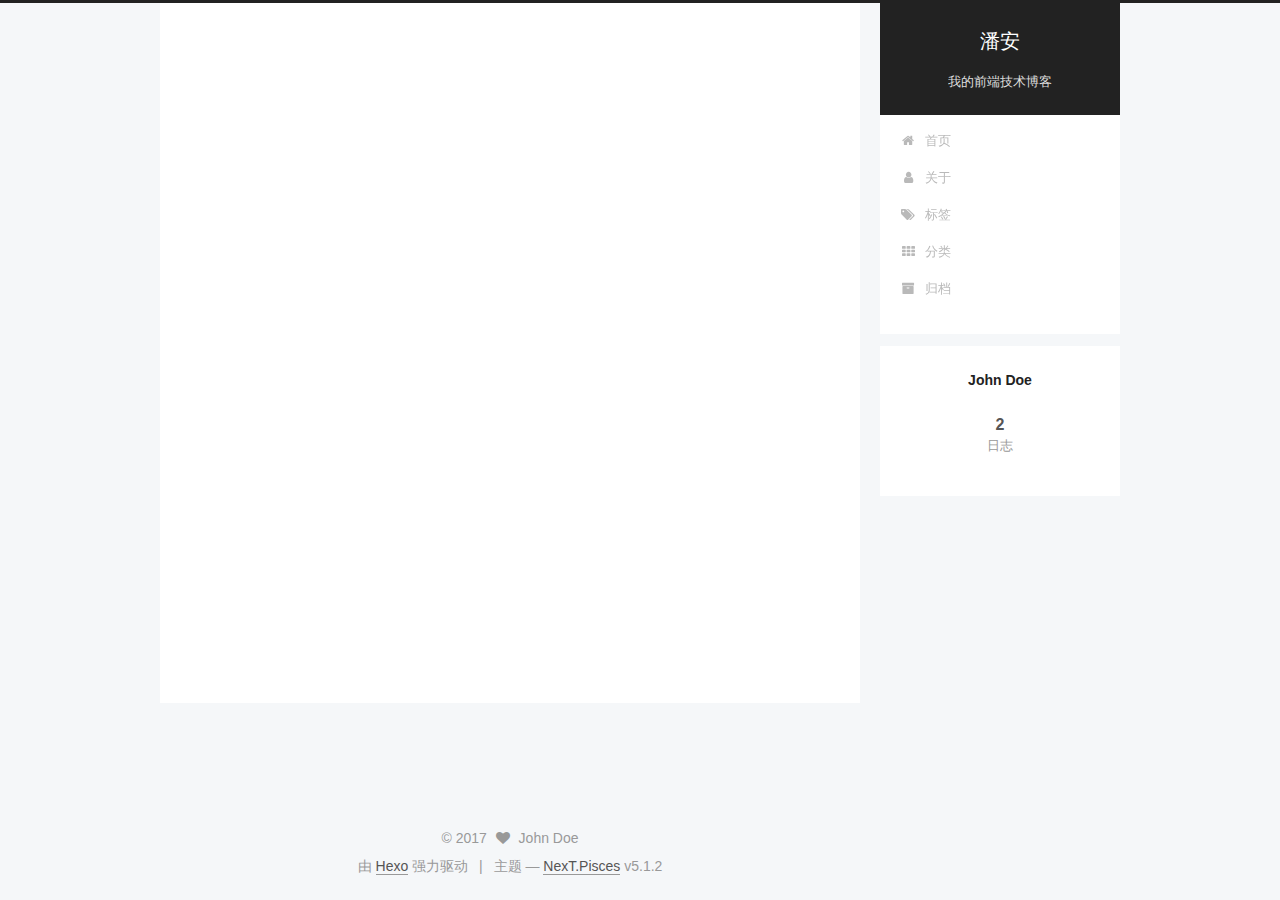
==== about/index.html @ 087cea20 "blog" ====
<!DOCTYPE html>



  


<html class="theme-next pisces use-motion" lang="zh-Hans">
<head>
  <meta charset="UTF-8"/>
<meta http-equiv="X-UA-Compatible" content="IE=edge" />
<meta name="viewport" content="width=device-width, initial-scale=1, maximum-scale=1"/>
<meta name="theme-color" content="#222">









<meta http-equiv="Cache-Control" content="no-transform" />
<meta http-equiv="Cache-Control" content="no-siteapp" />
















  
  
  <link href="/lib/fancybox/source/jquery.fancybox.css?v=2.1.5" rel="stylesheet" type="text/css" />







<link href="/lib/font-awesome/css/font-awesome.min.css?v=4.6.2" rel="stylesheet" type="text/css" />

<link href="/css/main.css?v=5.1.2" rel="stylesheet" type="text/css" />


  <meta name="keywords" content="Hexo, NexT" />








  <link rel="shortcut icon" type="image/x-icon" href="/favicon.ico?v=5.1.2" />






<meta property="og:type" content="website">
<meta property="og:title" content="about">
<meta property="og:url" content="http://yoursite.com/about/index.html">
<meta property="og:site_name" content="潘安">
<meta property="og:locale" content="zh-Hans">
<meta property="og:updated_time" content="2017-09-18T08:29:21.414Z">
<meta name="twitter:card" content="summary">
<meta name="twitter:title" content="about">



<script type="text/javascript" id="hexo.configurations">
  var NexT = window.NexT || {};
  var CONFIG = {
    root: '/',
    scheme: 'Pisces',
    version: '5.1.2',
    sidebar: {"position":"right","display":"post","offset":12,"offset_float":12,"b2t":false,"scrollpercent":false,"onmobile":false},
    fancybox: true,
    tabs: true,
    motion: {"enable":true,"async":false,"transition":{"post_block":"fadeIn","post_header":"slideDownIn","post_body":"slideDownIn","coll_header":"slideLeftIn"}},
    duoshuo: {
      userId: '0',
      author: '博主'
    },
    algolia: {
      applicationID: '',
      apiKey: '',
      indexName: '',
      hits: {"per_page":10},
      labels: {"input_placeholder":"Search for Posts","hits_empty":"We didn't find any results for the search: ${query}","hits_stats":"${hits} results found in ${time} ms"}
    }
  };
</script>



  <link rel="canonical" href="http://yoursite.com/about/"/>





  <title>about | 潘安</title>
  








</head>

<body itemscope itemtype="http://schema.org/WebPage" lang="zh-Hans">

  
  
    
  

  <div class="container sidebar-position-right page-post-detail">
    <div class="headband"></div>

    <header id="header" class="header" itemscope itemtype="http://schema.org/WPHeader">
      <div class="header-inner"><div class="site-brand-wrapper">
  <div class="site-meta ">
    

    <div class="custom-logo-site-title">
      <a href="/"  class="brand" rel="start">
        <span class="logo-line-before"><i></i></span>
        <span class="site-title">潘安</span>
        <span class="logo-line-after"><i></i></span>
      </a>
    </div>
      
        <p class="site-subtitle">我的前端技术博客</p>
      
  </div>

  <div class="site-nav-toggle">
    <button>
      <span class="btn-bar"></span>
      <span class="btn-bar"></span>
      <span class="btn-bar"></span>
    </button>
  </div>
</div>

<nav class="site-nav">
  

  
    <ul id="menu" class="menu">
      
        
        <li class="menu-item menu-item-home">
          <a href="/" rel="section">
            
              <i class="menu-item-icon fa fa-fw fa-home"></i> <br />
            
            首页
          </a>
        </li>
      
        
        <li class="menu-item menu-item-about">
          <a href="/about/" rel="section">
            
              <i class="menu-item-icon fa fa-fw fa-user"></i> <br />
            
            关于
          </a>
        </li>
      
        
        <li class="menu-item menu-item-tags">
          <a href="/tags/" rel="section">
            
              <i class="menu-item-icon fa fa-fw fa-tags"></i> <br />
            
            标签
          </a>
        </li>
      
        
        <li class="menu-item menu-item-categories">
          <a href="/categories/" rel="section">
            
              <i class="menu-item-icon fa fa-fw fa-th"></i> <br />
            
            分类
          </a>
        </li>
      
        
        <li class="menu-item menu-item-archives">
          <a href="/archives/" rel="section">
            
              <i class="menu-item-icon fa fa-fw fa-archive"></i> <br />
            
            归档
          </a>
        </li>
      

      
    </ul>
  

  
</nav>



 </div>
    </header>

    <main id="main" class="main">
      <div class="main-inner">
        <div class="content-wrap">
          <div id="content" class="content">
            

  <div id="posts" class="posts-expand">
    
    
    
    <div class="post-block page">
      <header class="post-header">

	<h1 class="post-title" itemprop="name headline">about</h1>



</header>

      
      
      
      <div class="post-body">
        
        
          
        
      </div>
      
      
      
    </div>
    
    
    
  </div>


          </div>
          


          
  <div class="comments" id="comments">
    
  </div>


        </div>
        
          
  
  <div class="sidebar-toggle">
    <div class="sidebar-toggle-line-wrap">
      <span class="sidebar-toggle-line sidebar-toggle-line-first"></span>
      <span class="sidebar-toggle-line sidebar-toggle-line-middle"></span>
      <span class="sidebar-toggle-line sidebar-toggle-line-last"></span>
    </div>
  </div>

  <aside id="sidebar" class="sidebar">
    
    <div class="sidebar-inner">

      

      

      <section class="site-overview sidebar-panel sidebar-panel-active">
        <div class="site-author motion-element" itemprop="author" itemscope itemtype="http://schema.org/Person">
          
            <p class="site-author-name" itemprop="name">John Doe</p>
            <p class="site-description motion-element" itemprop="description"></p>
        </div>

        <nav class="site-state motion-element">

          
            <div class="site-state-item site-state-posts">
            
              <a href="/archives/">
            
                <span class="site-state-item-count">2</span>
                <span class="site-state-item-name">日志</span>
              </a>
            </div>
          

          

          

        </nav>

        

        <div class="links-of-author motion-element">
          
        </div>

        
        

        
        

        


      </section>

      

      

    </div>
  </aside>


        
      </div>
    </main>

    <footer id="footer" class="footer">
      <div class="footer-inner">
        <div class="copyright" >
  
  &copy; 
  <span itemprop="copyrightYear">2017</span>
  <span class="with-love">
    <i class="fa fa-heart"></i>
  </span>
  <span class="author" itemprop="copyrightHolder">John Doe</span>

  
</div>


  <div class="powered-by">由 <a class="theme-link" href="https://hexo.io">Hexo</a> 强力驱动</div>

  <span class="post-meta-divider">|</span>

  <div class="theme-info">主题 &mdash; <a class="theme-link" href="https://github.com/iissnan/hexo-theme-next">NexT.Pisces</a> v5.1.2</div>


        







        
      </div>
    </footer>

    
      <div class="back-to-top">
        <i class="fa fa-arrow-up"></i>
        
      </div>
    

  </div>

  

<script type="text/javascript">
  if (Object.prototype.toString.call(window.Promise) !== '[object Function]') {
    window.Promise = null;
  }
</script>









  












  
  <script type="text/javascript" src="/lib/jquery/index.js?v=2.1.3"></script>

  
  <script type="text/javascript" src="/lib/fastclick/lib/fastclick.min.js?v=1.0.6"></script>

  
  <script type="text/javascript" src="/lib/jquery_lazyload/jquery.lazyload.js?v=1.9.7"></script>

  
  <script type="text/javascript" src="/lib/velocity/velocity.min.js?v=1.2.1"></script>

  
  <script type="text/javascript" src="/lib/velocity/velocity.ui.min.js?v=1.2.1"></script>

  
  <script type="text/javascript" src="/lib/fancybox/source/jquery.fancybox.pack.js?v=2.1.5"></script>


  


  <script type="text/javascript" src="/js/src/utils.js?v=5.1.2"></script>

  <script type="text/javascript" src="/js/src/motion.js?v=5.1.2"></script>



  
  


  <script type="text/javascript" src="/js/src/affix.js?v=5.1.2"></script>

  <script type="text/javascript" src="/js/src/schemes/pisces.js?v=5.1.2"></script>



  <script type="text/javascript" src="/js/src/scrollspy.js?v=5.1.2"></script>
<script type="text/javascript" src="/js/src/post-details.js?v=5.1.2"></script>


  

  


  <script type="text/javascript" src="/js/src/bootstrap.js?v=5.1.2"></script>



  


  




	





  





  








  





  

  

  

  

  

  

</body>
</html>
---- css/main.css ----
/* normalize.css v3.0.2 | MIT License | git.io/normalize */
html {
  font-family: sans-serif; /* 1 */
  -ms-text-size-adjust: 100%; /* 2 */
  -webkit-text-size-adjust: 100%; /* 2 */
}
body {
  margin: 0;
}
article,
aside,
details,
figcaption,
figure,
footer,
header,
hgroup,
main,
menu,
nav,
section,
summary {
  display: block;
}
audio,
canvas,
progress,
video {
  display: inline-block; /* 1 */
  vertical-align: baseline; /* 2 */
}
audio:not([controls]) {
  display: none;
  height: 0;
}
[hidden],
template {
  display: none;
}
a {
  background-color: transparent;
}
a:active,
a:hover {
  outline: 0;
}
abbr[title] {
  border-bottom: 1px dotted;
}
b,
strong {
  font-weight: bold;
}
dfn {
  font-style: italic;
}
h1 {
  font-size: 2em;
  margin: 0.67em 0;
}
mark {
  background: #ff0;
  color: #000;
}
small {
  font-size: 80%;
}
sub,
sup {
  font-size: 75%;
  line-height: 0;
  position: relative;
  vertical-align: baseline;
}
sup {
  top: -0.5em;
}
sub {
  bottom: -0.25em;
}
img {
  border: 0;
}
svg:not(:root) {
  overflow: hidden;
}
figure {
  margin: 1em 40px;
}
hr {
  -moz-box-sizing: content-box;
  box-sizing: content-box;
  height: 0;
}
pre {
  overflow: auto;
}
code,
kbd,
pre,
samp {
  font-family: monospace, monospace;
  font-size: 1em;
}
button,
input,
optgroup,
select,
textarea {
  color: inherit; /* 1 */
  font: inherit; /* 2 */
  margin: 0; /* 3 */
}
button {
  overflow: visible;
}
button,
select {
  text-transform: none;
}
button,
html input[type="button"],
input[type="reset"],
input[type="submit"] {
  -webkit-appearance: button; /* 2 */
  cursor: pointer; /* 3 */
}
button[disabled],
html input[disabled] {
  cursor: default;
}
button::-moz-focus-inner,
input::-moz-focus-inner {
  border: 0;
  padding: 0;
}
input {
  line-height: normal;
}
input[type="checkbox"],
input[type="radio"] {
  box-sizing: border-box; /* 1 */
  padding: 0; /* 2 */
}
input[type="number"]::-webkit-inner-spin-button,
input[type="number"]::-webkit-outer-spin-button {
  height: auto;
}
input[type="search"] {
  -webkit-appearance: textfield; /* 1 */
  -moz-box-sizing: content-box;
  -webkit-box-sizing: content-box; /* 2 */
  box-sizing: content-box;
}
input[type="search"]::-webkit-search-cancel-button,
input[type="search"]::-webkit-search-decoration {
  -webkit-appearance: none;
}
fieldset {
  border: 1px solid #c0c0c0;
  margin: 0 2px;
  padding: 0.35em 0.625em 0.75em;
}
legend {
  border: 0; /* 1 */
  padding: 0; /* 2 */
}
textarea {
  overflow: auto;
}
optgroup {
  font-weight: bold;
}
table {
  border-collapse: collapse;
  border-spacing: 0;
}
td,
th {
  padding: 0;
}
::selection {
  background: #262a30;
  color: #fff;
}
body {
  position: relative;
  font-family: 'Lato', "PingFang SC", "Microsoft YaHei", sans-serif;
  font-size: 14px;
  line-height: 2;
  color: #555;
  background: #f5f7f9;
}
@media (max-width: 767px) {
  body {
    padding-right: 0 !important;
  }
}
@media (min-width: 768px) and (max-width: 991px) {
  body {
    padding-right: 0 !important;
  }
}
@media (min-width: 1600px) {
  body {
    font-size: 16px;
  }
}
h1,
h2,
h3,
h4,
h5,
h6 {
  margin: 0;
  padding: 0;
  font-weight: bold;
  line-height: 1.5;
  font-family: 'Lato', "PingFang SC", "Microsoft YaHei", sans-serif;
}
h2,
h3,
h4,
h5,
h6 {
  margin: 20px 0 15px;
}
h1 {
  font-size: 22px;
}
@media (max-width: 767px) {
  h1 {
    font-size: 18px;
  }
}
h2 {
  font-size: 20px;
}
@media (max-width: 767px) {
  h2 {
    font-size: 16px;
  }
}
h3 {
  font-size: 18px;
}
@media (max-width: 767px) {
  h3 {
    font-size: 14px;
  }
}
h4 {
  font-size: 16px;
}
@media (max-width: 767px) {
  h4 {
    font-size: 12px;
  }
}
h5 {
  font-size: 14px;
}
@media (max-width: 767px) {
  h5 {
    font-size: 10px;
  }
}
h6 {
  font-size: 12px;
}
@media (max-width: 767px) {
  h6 {
    font-size: 8px;
  }
}
p {
  margin: 0 0 20px 0;
}
a {
  color: #555;
  text-decoration: none;
  outline: none;
  border-bottom: 1px solid #999;
  word-wrap: break-word;
}
a:hover {
  color: #222;
  border-bottom-color: #222;
}
blockquote {
  margin: 0;
  padding: 0;
}
img {
  display: block;
  margin: auto;
  max-width: 100%;
  height: auto;
}
hr {
  margin: 40px 0;
  height: 3px;
  border: none;
  background-color: #ddd;
  background-image: repeating-linear-gradient(-45deg, #fff, #fff 4px, transparent 4px, transparent 8px);
}
blockquote {
  padding: 0 15px;
  color: #666;
  border-left: 4px solid #ddd;
}
blockquote cite::before {
  content: "-";
  padding: 0 5px;
}
dt {
  font-weight: 700;
}
dd {
  margin: 0;
  padding: 0;
}
kbd {
  border: 1px solid #ccc;
  border-radius: 0.2em;
  box-shadow: 0.1em 0.1em 0.2em rgba(0,0,0,0.1);
  background-color: #f9f9f9;
  font-family: inherit;
  background-image: -webkit-linear-gradient(top, #eee, #fff, #eee);
  padding: 0.1em 0.3em;
  white-space: nowrap;
}
.text-left {
  text-align: left;
}
.text-center {
  text-align: center;
}
.text-right {
  text-align: right;
}
.text-justify {
  text-align: justify;
}
.text-nowrap {
  white-space: nowrap;
}
.text-lowercase {
  text-transform: lowercase;
}
.text-uppercase {
  text-transform: uppercase;
}
.text-capitalize {
  text-transform: capitalize;
}
.center-block {
  display: block;
  margin-left: auto;
  margin-right: auto;
}
.clearfix:before,
.clearfix:after {
  content: " ";
  display: table;
}
.clearfix:after {
  clear: both;
}
.pullquote {
  width: 45%;
}
.pullquote.left {
  float: left;
  margin-left: 5px;
  margin-right: 10px;
}
.pullquote.right {
  float: right;
  margin-left: 10px;
  margin-right: 5px;
}
.affix.affix.affix {
  position: fixed;
}
.translation {
  margin-top: -20px;
  font-size: 14px;
  color: #999;
}
.scrollbar-measure {
  width: 100px;
  height: 100px;
  overflow: scroll;
  position: absolute;
  top: -9999px;
}
.use-motion .motion-element {
  opacity: 0;
}
table {
  margin: 20px 0;
  width: 100%;
  border-collapse: collapse;
  border-spacing: 0;
  border: 1px solid #ddd;
  font-size: 14px;
  table-layout: fixed;
  word-wrap: break-all;
}
table>tbody>tr:nth-of-type(odd) {
  background-color: #f9f9f9;
}
table>tbody>tr:hover {
  background-color: #f5f5f5;
}
caption,
th,
td {
  padding: 8px;
  text-align: left;
  vertical-align: middle;
  font-weight: normal;
}
th,
td {
  border-bottom: 3px solid #ddd;
  border-right: 1px solid #eee;
}
th {
  padding-bottom: 10px;
  font-weight: 700;
}
td {
  border-bottom-width: 1px;
}
html,
body {
  height: 100%;
}
.container {
  position: relative;
  min-height: 100%;
}
.header-inner {
  margin: 0 auto;
  padding: 100px 0 70px;
  width: 700px;
}
@media (min-width: 1600px) {
  .container .header-inner {
    width: 900px;
  }
}
.main {
  padding-bottom: 150px;
}
.main-inner {
  margin: 0 auto;
  width: 700px;
}
@media (min-width: 1600px) {
  .container .main-inner {
    width: 900px;
  }
}
.footer {
  position: absolute;
  left: 0;
  bottom: 0;
  width: 100%;
  min-height: 50px;
}
.footer-inner {
  box-sizing: border-box;
  margin: 20px auto;
  width: 700px;
}
@media (min-width: 1600px) {
  .container .footer-inner {
    width: 900px;
  }
}
pre,
.highlight {
  overflow: auto;
  margin: 20px 0;
  padding: 0;
  font-size: 13px;
  color: #4d4d4c;
  background: #f7f7f7;
  line-height: 1.6;
}
pre,
code {
  font-family: consolas, Menlo, "PingFang SC", "Microsoft YaHei", monospace;
}
code {
  padding: 2px 4px;
  word-wrap: break-word;
  color: #555;
  background: #eee;
  border-radius: 3px;
  font-size: 13px;
}
pre code {
  padding: 0;
  color: #4d4d4c;
  background: none;
  text-shadow: none;
}
.highlight {
  border-radius: 1px;
}
.highlight pre {
  border: none;
  margin: 0;
  padding: 10px 0;
}
.highlight table {
  margin: 0;
  width: auto;
  border: none;
}
.highlight td {
  border: none;
  padding: 0;
}
.highlight figcaption {
  font-size: 1em;
  color: #4d4d4c;
  line-height: 1em;
  margin-bottom: 1em;
}
.highlight figcaption:before,
.highlight figcaption:after {
  content: " ";
  display: table;
}
.highlight figcaption:after {
  clear: both;
}
.highlight figcaption a {
  float: right;
  color: #4d4d4c;
}
.highlight figcaption a:hover {
  border-bottom-color: #4d4d4c;
}
.highlight .gutter pre {
  padding-left: 10px;
  padding-right: 10px;
  color: #869194;
  text-align: right;
  background-color: #eff2f3;
}
.highlight .code pre {
  width: 100%;
  padding-left: 10px;
  padding-right: 10px;
  background-color: #f7f7f7;
}
.highlight .line {
  height: 20px;
}
.gutter {
  -webkit-user-select: none;
  -moz-user-select: none;
  -ms-user-select: none;
  user-select: none;
}
.gist table {
  width: auto;
}
.gist table td {
  border: none;
}
pre .deletion {
  background: #fdd;
}
pre .addition {
  background: #dfd;
}
pre .meta {
  color: #8959a8;
}
pre .comment {
  color: #8e908c;
}
pre .variable,
pre .attribute,
pre .tag,
pre .regexp,
pre .ruby .constant,
pre .xml .tag .title,
pre .xml .pi,
pre .xml .doctype,
pre .html .doctype,
pre .css .id,
pre .css .class,
pre .css .pseudo {
  color: #c82829;
}
pre .number,
pre .preprocessor,
pre .built_in,
pre .literal,
pre .params,
pre .constant,
pre .command {
  color: #f5871f;
}
pre .ruby .class .title,
pre .css .rules .attribute,
pre .string,
pre .value,
pre .inheritance,
pre .header,
pre .ruby .symbol,
pre .xml .cdata,
pre .special,
pre .number,
pre .formula {
  color: #718c00;
}
pre .title,
pre .css .hexcolor {
  color: #3e999f;
}
pre .function,
pre .python .decorator,
pre .python .title,
pre .ruby .function .title,
pre .ruby .title .keyword,
pre .perl .sub,
pre .javascript .title,
pre .coffeescript .title {
  color: #4271ae;
}
pre .keyword,
pre .javascript .function {
  color: #8959a8;
}
.full-image.full-image.full-image {
  border: none;
  max-width: 100%;
  width: auto;
  margin: 20px auto;
}
@media (min-width: 992px) {
  .full-image.full-image.full-image {
    max-width: none;
    width: 118%;
    margin: 0 -9%;
  }
}
.blockquote-center,
.page-home .post-type-quote blockquote,
.page-post-detail .post-type-quote blockquote {
  position: relative;
  margin: 40px 0;
  padding: 0;
  border-left: none;
  text-align: center;
}
.blockquote-center::before,
.page-home .post-type-quote blockquote::before,
.page-post-detail .post-type-quote blockquote::before,
.blockquote-center::after,
.page-home .post-type-quote blockquote::after,
.page-post-detail .post-type-quote blockquote::after {
  position: absolute;
  content: ' ';
  display: block;
  width: 100%;
  height: 24px;
  opacity: 0.2;
  background-repeat: no-repeat;
  background-position: 0 -6px;
  background-size: 22px 22px;
}
.blockquote-center::before,
.page-home .post-type-quote blockquote::before,
.page-post-detail .post-type-quote blockquote::before {
  top: -20px;
  background-image: url("../images/quote-l.svg");
  border-top: 1px solid #ccc;
}
.blockquote-center::after,
.page-home .post-type-quote blockquote::after,
.page-post-detail .post-type-quote blockquote::after {
  bottom: -20px;
  background-image: url("../images/quote-r.svg");
  border-bottom: 1px solid #ccc;
  background-position: 100% 8px;
}
.blockquote-center p,
.page-home .post-type-quote blockquote p,
.page-post-detail .post-type-quote blockquote p,
.blockquote-center div,
.page-home .post-type-quote blockquote div,
.page-post-detail .post-type-quote blockquote div {
  text-align: center;
}
.post .post-body .group-picture img {
  box-sizing: border-box;
  padding: 0 3px;
  border: none;
}
.post .group-picture-row {
  overflow: hidden;
  margin-top: 6px;
}
.post .group-picture-row:first-child {
  margin-top: 0;
}
.post .group-picture-column {
  float: left;
}
.page-post-detail .post-body .group-picture-column {
  float: none;
  margin-top: 10px;
  width: auto !important;
}
.page-post-detail .post-body .group-picture-column img {
  margin: 0 auto;
}
.page-archive .group-picture-container {
  overflow: hidden;
}
.page-archive .group-picture-row {
  float: left;
}
.page-archive .group-picture-row:first-child {
  margin-top: 6px;
}
.page-archive .group-picture-column {
  max-width: 150px;
  max-height: 150px;
}
.post-body .note {
  position: relative;
  padding: 15px;
  margin-bottom: 20px;
  border: 1px solid #eee;
  border-left-width: 5px;
  border-radius: 3px;
}
.post-body .note h2,
.post-body .note h3,
.post-body .note h4,
.post-body .note h5,
.post-body .note h6 {
  margin-top: 0;
  margin-bottom: 0;
  border-bottom: initial;
  padding-top: 0 !important;
}
.post-body .note p:first-child,
.post-body .note ul:first-child,
.post-body .note ol:first-child,
.post-body .note table:first-child,
.post-body .note pre:first-child,
.post-body .note blockquote:first-child {
  margin-top: 0;
}
.post-body .note p:last-child,
.post-body .note ul:last-child,
.post-body .note ol:last-child,
.post-body .note table:last-child,
.post-body .note pre:last-child,
.post-body .note blockquote:last-child {
  margin-bottom: 0;
}
.post-body .note.default {
  border-left-color: #777;
}
.post-body .note.default h2,
.post-body .note.default h3,
.post-body .note.default h4,
.post-body .note.default h5,
.post-body .note.default h6 {
  color: #777;
}
.post-body .note.primary {
  border-left-color: #6f42c1;
}
.post-body .note.primary h2,
.post-body .note.primary h3,
.post-body .note.primary h4,
.post-body .note.primary h5,
.post-body .note.primary h6 {
  color: #6f42c1;
}
.post-body .note.info {
  border-left-color: #428bca;
}
.post-body .note.info h2,
.post-body .note.info h3,
.post-body .note.info h4,
.post-body .note.info h5,
.post-body .note.info h6 {
  color: #428bca;
}
.post-body .note.success {
  border-left-color: #5cb85c;
}
.post-body .note.success h2,
.post-body .note.success h3,
.post-body .note.success h4,
.post-body .note.success h5,
.post-body .note.success h6 {
  color: #5cb85c;
}
.post-body .note.warning {
  border-left-color: #f0ad4e;
}
.post-body .note.warning h2,
.post-body .note.warning h3,
.post-body .note.warning h4,
.post-body .note.warning h5,
.post-body .note.warning h6 {
  color: #f0ad4e;
}
.post-body .note.danger {
  border-left-color: #d9534f;
}
.post-body .note.danger h2,
.post-body .note.danger h3,
.post-body .note.danger h4,
.post-body .note.danger h5,
.post-body .note.danger h6 {
  color: #d9534f;
}
.post-body .label {
  display: inline;
  padding: 0 2px;
  white-space: nowrap;
}
.post-body .label.default {
  background-color: #f0f0f0;
}
.post-body .label.primary {
  background-color: #efe6f7;
}
.post-body .label.info {
  background-color: #e5f2f8;
}
.post-body .label.success {
  background-color: #e7f4e9;
}
.post-body .label.warning {
  background-color: #fcf6e1;
}
.post-body .label.danger {
  background-color: #fae8eb;
}
.post-body .tabs {
  position: relative;
  display: block;
  margin-bottom: 20px;
  padding-top: 10px;
}
.post-body .tabs ul.nav-tabs {
  margin: 0;
  padding: 0;
  display: flex;
  margin-bottom: -1px;
}
@media (max-width: 413px) {
  .post-body .tabs ul.nav-tabs {
    display: block;
    margin-bottom: 5px;
  }
}
.post-body .tabs ul.nav-tabs li.tab {
  list-style-type: none !important;
  margin: 0 0.25em 0 0;
  border-top: 3px solid transparent;
  border-left: 1px solid transparent;
  border-right: 1px solid transparent;
}
@media (max-width: 413px) {
  .post-body .tabs ul.nav-tabs li.tab {
    margin: initial;
    border-top: 1px solid transparent;
    border-left: 3px solid transparent;
    border-right: 1px solid transparent;
    border-bottom: 1px solid transparent;
  }
}
.post-body .tabs ul.nav-tabs li.tab a {
  outline: 0;
  border-bottom: initial;
  display: block;
  line-height: 1.8em;
  padding: 0.25em 0.75em;
  transition-duration: 0.2s;
  transition-timing-function: ease-out;
  transition-delay: 0s;
}
.post-body .tabs ul.nav-tabs li.tab a i {
  width: 1.285714285714286em;
}
.post-body .tabs ul.nav-tabs li.tab.active {
  border-top: 3px solid #fc6423;
  border-left: 1px solid #ddd;
  border-right: 1px solid #ddd;
  background-color: #fff;
}
@media (max-width: 413px) {
  .post-body .tabs ul.nav-tabs li.tab.active {
    border-top: 1px solid #ddd;
    border-left: 3px solid #fc6423;
    border-right: 1px solid #ddd;
    border-bottom: 1px solid #ddd;
  }
}
.post-body .tabs ul.nav-tabs li.tab.active a {
  cursor: default;
  color: #555;
}
.post-body .tabs .tab-content {
  background-color: #fff;
}
.post-body .tabs .tab-content .tab-pane {
  border: 1px solid #ddd;
  padding: 20px 20px 0 20px;
}
.post-body .tabs .tab-content .tab-pane:not(.active) {
  display: none !important;
}
.post-body .tabs .tab-content .tab-pane.active {
  display: block !important;
}
.btn {
  display: inline-block;
  padding: 0 20px;
  font-size: 14px;
  color: #fff;
  background: #222;
  border: 2px solid #555;
  text-decoration: none;
  border-radius: 0;
  transition-property: background-color;
  transition-duration: 0.2s;
  transition-timing-function: ease-in-out;
  transition-delay: 0s;
}
.btn:hover,
.post-button .btn:hover {
  border-color: #222;
  color: #fff;
  background: #222;
}
.btn-bar {
  display: block;
  width: 22px;
  height: 2px;
  background: #555;
  border-radius: 1px;
}
.btn-bar+.btn-bar {
  margin-top: 4px;
}
.pagination {
  margin: 120px 0 40px;
  text-align: center;
  border-top: 1px solid #eee;
}
.page-number-basic,
.pagination .prev,
.pagination .next,
.pagination .page-number,
.pagination .space {
  display: inline-block;
  position: relative;
  top: -1px;
  margin: 0 10px;
  padding: 0 11px;
}
@media (max-width: 767px) {
  .page-number-basic,
  .pagination .prev,
  .pagination .next,
  .pagination .page-number,
  .pagination .space {
    margin: 0 5px;
  }
}
.pagination .prev,
.pagination .next,
.pagination .page-number {
  border-bottom: 0;
  border-top: 1px solid #eee;
  transition-property: border-color;
  transition-duration: 0.2s;
  transition-timing-function: ease-in-out;
  transition-delay: 0s;
}
.pagination .prev:hover,
.pagination .next:hover,
.pagination .page-number:hover {
  border-top-color: #222;
}
.pagination .space {
  padding: 0;
  margin: 0;
}
.pagination .prev {
  margin-left: 0;
}
.pagination .next {
  margin-right: 0;
}
.pagination .page-number.current {
  color: #fff;
  background: #ccc;
  border-top-color: #ccc;
}
@media (max-width: 767px) {
  .pagination {
    border-top: none;
  }
  .pagination .prev,
  .pagination .next,
  .pagination .page-number {
    margin-bottom: 10px;
    border-top: 0;
    border-bottom: 1px solid #eee;
    padding: 0 10px;
  }
  .pagination .prev:hover,
  .pagination .next:hover,
  .pagination .page-number:hover {
    border-bottom-color: #222;
  }
}
.comments {
  margin: 60px 20px 0;
}
.tag-cloud {
  text-align: center;
}
.tag-cloud a {
  display: inline-block;
  margin: 10px;
}
.back-to-top {
  box-sizing: border-box;
  position: fixed;
  bottom: -100px;
  right: 30px;
  z-index: 1050;
  padding: 0 6px;
  width: 24px;
  background: #222;
  font-size: 12px;
  opacity: 0.6;
  color: #fff;
  cursor: pointer;
  text-align: center;
  -webkit-transform: translateZ(0);
  transition-property: bottom;
  transition-duration: 0.2s;
  transition-timing-function: ease-in-out;
  transition-delay: 0s;
}
@media (min-width: 768px) and (max-width: 991px) {
  .back-to-top {
    display: none !important;
  }
}
@media (max-width: 767px) {
  .back-to-top {
    display: none !important;
  }
}
.back-to-top.back-to-top-on {
  bottom: 30px;
}
.header {
  background: transparent;
}
.header-inner {
  position: relative;
}
.headband {
  height: 3px;
  background: #222;
}
.site-meta {
  margin: 0;
  text-align: center;
}
@media (max-width: 767px) {
  .site-meta {
    text-align: center;
  }
}
.brand {
  position: relative;
  display: inline-block;
  padding: 0 40px;
  color: #fff;
  background: #222;
  border-bottom: none;
}
.brand:hover {
  color: #fff;
}
.logo {
  display: inline-block;
  margin-right: 5px;
  line-height: 36px;
  vertical-align: top;
}
.site-title {
  display: inline-block;
  vertical-align: top;
  line-height: 36px;
  font-size: 20px;
  font-weight: normal;
  font-family: 'Lato', "PingFang SC", "Microsoft YaHei", sans-serif;
}
.site-subtitle {
  margin-top: 10px;
  font-size: 13px;
  color: #ddd;
}
.use-motion .brand {
  opacity: 0;
}
.use-motion .logo,
.use-motion .site-title,
.use-motion .site-subtitle {
  opacity: 0;
  position: relative;
  top: -10px;
}
.site-nav-toggle {
  display: none;
  position: absolute;
  top: 10px;
  left: 10px;
}
@media (max-width: 767px) {
  .site-nav-toggle {
    display: block;
  }
}
.site-nav-toggle button {
  margin-top: 2px;
  padding: 9px 10px;
  background: transparent;
  border: none;
}
@media (max-width: 767px) {
  .site-nav {
    display: none;
    margin: 0 -10px;
    padding: 0 10px;
    clear: both;
    border-top: 1px solid #ddd;
  }
}
@media (min-width: 768px) and (max-width: 991px) {
  .site-nav {
    display: block !important;
  }
}
@media (min-width: 992px) {
  .site-nav {
    display: block !important;
  }
}
.menu {
  margin-top: 20px;
  padding-left: 0;
  text-align: center;
}
.menu .menu-item {
  display: inline-block;
  margin: 0 10px;
  list-style: none;
}
@media screen and (max-width: 767px) {
  .menu .menu-item {
    margin-top: 10px;
  }
}
.menu .menu-item a {
  display: block;
  font-size: 13px;
  line-height: inherit;
  border-bottom: 1px solid transparent;
  transition-property: border-color;
  transition-duration: 0.2s;
  transition-timing-function: ease-in-out;
  transition-delay: 0s;
}
.menu .menu-item a:hover,
.menu-item-active a {
  border-bottom-color: #222;
}
.menu .menu-item .fa {
  margin-right: 5px;
}
.use-motion .menu-item {
  opacity: 0;
}
.post-body {
  font-family: 'Lato', "PingFang SC", "Microsoft YaHei", sans-serif;
}
@media (max-width: 767px) {
  .post-body {
    word-break: break-word;
  }
}
.post-body .fancybox img {
  display: block !important;
  margin: 0 auto;
  cursor: pointer;
  cursor: zoom-in;
  cursor: -webkit-zoom-in;
}
.post-body .image-caption,
.post-body .figure .caption {
  margin: -20px auto 15px;
  text-align: center;
  font-size: 14px;
  color: #999;
  font-weight: bold;
  line-height: 1;
}
.post-sticky-flag {
  display: inline-block;
  font-size: 16px;
  -ms-transform: rotate(30deg);
  -webkit-transform: rotate(30deg);
  -moz-transform: rotate(30deg);
  -ms-transform: rotate(30deg);
  -o-transform: rotate(30deg);
  transform: rotate(30deg);
}
.use-motion .post-block {
  opacity: 0;
}
.use-motion .post-header {
  opacity: 0;
}
.use-motion .post-body {
  opacity: 0;
}
.use-motion .collection-title {
  opacity: 0;
}
.posts-expand {
  padding-top: 40px;
}
@media (max-width: 767px) {
  .posts-expand {
    margin: 0 20px;
  }
  .post-body pre {
    padding: 10px;
  }
  .post-body pre .gutter pre {
    padding-right: 10px;
  }
  .post-body .highlight {
    margin-left: 0px;
    margin-right: 0px;
    padding: 0;
  }
  .post-body .highlight .gutter pre {
    padding-right: 10px;
  }
}
@media (min-width: 992px) {
  .posts-expand .post-body {
    text-align: justify;
  }
}
.posts-expand .post-body h2,
.posts-expand .post-body h3,
.posts-expand .post-body h4,
.posts-expand .post-body h5,
.posts-expand .post-body h6 {
  padding-top: 10px;
}
.posts-expand .post-body h2 .header-anchor,
.posts-expand .post-body h3 .header-anchor,
.posts-expand .post-body h4 .header-anchor,
.posts-expand .post-body h5 .header-anchor,
.posts-expand .post-body h6 .header-anchor {
  float: right;
  margin-left: 10px;
  color: #ccc;
  border-bottom-style: none;
  visibility: hidden;
}
.posts-expand .post-body h2 .header-anchor:hover,
.posts-expand .post-body h3 .header-anchor:hover,
.posts-expand .post-body h4 .header-anchor:hover,
.posts-expand .post-body h5 .header-anchor:hover,
.posts-expand .post-body h6 .header-anchor:hover {
  color: inherit;
}
.posts-expand .post-body h2:hover .header-anchor,
.posts-expand .post-body h3:hover .header-anchor,
.posts-expand .post-body h4:hover .header-anchor,
.posts-expand .post-body h5:hover .header-anchor,
.posts-expand .post-body h6:hover .header-anchor {
  visibility: visible;
}
.posts-expand .post-body ul li {
  list-style: circle;
}
.posts-expand .post-body img {
  box-sizing: border-box;
  margin: auto;
  padding: 3px;
  border: 1px solid #ddd;
}
.posts-expand .post-body .fancybox img {
  margin: 0 auto 25px;
}
@media (max-width: 767px) {
  .posts-collapse {
    margin: 0 20px;
  }
  .posts-collapse .post-title,
  .posts-collapse .post-meta {
    display: block;
    width: auto;
    text-align: left;
  }
}
.posts-collapse {
  position: relative;
  z-index: 1010;
  margin-left: 55px;
}
.posts-collapse::after {
  content: " ";
  position: absolute;
  top: 20px;
  left: 0;
  margin-left: -2px;
  width: 4px;
  height: 100%;
  background: #f5f5f5;
  z-index: -1;
}
@media (max-width: 767px) {
  .posts-collapse {
    margin: 0 20px;
  }
}
.posts-collapse .collection-title {
  position: relative;
  margin: 60px 0;
}
.posts-collapse .collection-title h1,
.posts-collapse .collection-title h2 {
  margin-left: 20px;
}
.posts-collapse .collection-title small {
  color: #bbb;
  margin-left: 5px;
}
.posts-collapse .collection-title::before {
  content: " ";
  position: absolute;
  left: 0;
  top: 50%;
  margin-left: -4px;
  margin-top: -4px;
  width: 8px;
  height: 8px;
  background: #bbb;
  border-radius: 50%;
}
.posts-collapse .post {
  margin: 30px 0;
}
.posts-collapse .post-header {
  position: relative;
  transition-duration: 0.2s;
  transition-timing-function: ease-in-out;
  transition-delay: 0s;
  transition-property: border;
  border-bottom: 1px dashed #ccc;
}
.posts-collapse .post-header::before {
  content: " ";
  position: absolute;
  left: 0;
  top: 12px;
  width: 6px;
  height: 6px;
  margin-left: -4px;
  background: #bbb;
  border-radius: 50%;
  border: 1px solid #fff;
  transition-duration: 0.2s;
  transition-timing-function: ease-in-out;
  transition-delay: 0s;
  transition-property: background;
}
.posts-collapse .post-header:hover {
  border-bottom-color: #666;
}
.posts-collapse .post-header:hover::before {
  background: #222;
}
.posts-collapse .post-meta {
  position: absolute;
  font-size: 12px;
  left: 20px;
  top: 5px;
}
.posts-collapse .post-comments-count {
  display: none;
}
.posts-collapse .post-title {
  margin-left: 60px;
  font-size: 16px;
  font-weight: normal;
  line-height: inherit;
}
.posts-collapse .post-title::after {
  margin-left: 3px;
  opacity: 0.6;
}
.posts-collapse .post-title a {
  color: #666;
  border-bottom: none;
}
.page-home .post-type-quote .post-header,
.page-post-detail .post-type-quote .post-header,
.page-home .post-type-quote .post-tags,
.page-post-detail .post-type-quote .post-tags {
  display: none;
}
.posts-expand .post-title {
  text-align: center;
  word-break: break-word;
  font-weight: 400;
}
.posts-expand .post-title-link {
  display: inline-block;
  position: relative;
  color: #555;
  border-bottom: none;
  line-height: 1.2;
  vertical-align: top;
}
.posts-expand .post-title-link::before {
  content: "";
  position: absolute;
  width: 100%;
  height: 2px;
  bottom: 0;
  left: 0;
  background-color: #000;
  visibility: hidden;
  -webkit-transform: scaleX(0);
  -moz-transform: scaleX(0);
  -ms-transform: scaleX(0);
  -o-transform: scaleX(0);
  transform: scaleX(0);
  transition-duration: 0.2s;
  transition-timing-function: ease-in-out;
  transition-delay: 0s;
}
.posts-expand .post-title-link:hover::before {
  visibility: visible;
  -webkit-transform: scaleX(1);
  -moz-transform: scaleX(1);
  -ms-transform: scaleX(1);
  -o-transform: scaleX(1);
  transform: scaleX(1);
}
.posts-expand .post-title-link .fa {
  font-size: 16px;
}
.posts-expand .post-meta {
  margin: 3px 0 60px 0;
  color: #999;
  font-family: 'Lato', "PingFang SC", "Microsoft YaHei", sans-serif;
  font-size: 12px;
  text-align: center;
}
.posts-expand .post-meta .post-category-list {
  display: inline-block;
  margin: 0;
  padding: 3px;
}
.posts-expand .post-meta .post-category-list-link {
  color: #999;
}
.posts-expand .post-meta .post-description {
  font-size: 14px;
  margin-top: 2px;
}
.post-meta-divider {
  margin: 0 0.5em;
}
.post-meta-item-icon {
  margin-right: 3px;
}
@media (min-width: 768px) and (max-width: 991px) {
  .post-meta-item-icon {
    display: inline-block;
  }
}
@media (max-width: 767px) {
  .post-meta-item-icon {
    display: inline-block;
  }
}
@media (min-width: 768px) and (max-width: 991px) {
  .post-meta-item-text {
    display: none;
  }
}
@media (max-width: 767px) {
  .post-meta-item-text {
    display: none;
  }
}
@media (max-width: 767px) {
  .posts-expand .post-comments-count {
    display: none;
  }
}
.post-button {
  margin-top: 50px;
}
.post-button .btn {
  color: #555;
  font-size: 14px;
  background: #fff;
  border-radius: 2px;
  line-height: 2;
  margin: 0 4px 8px 4px;
}
.post-button .fa-fw {
  width: 1.285714285714286em;
  text-align: left;
}
.posts-expand .post-tags {
  margin-top: 40px;
  text-align: center;
}
.posts-expand .post-tags a {
  display: inline-block;
  margin-right: 10px;
  font-size: 13px;
}
.post-nav {
  display: table;
  margin-top: 15px;
  width: 100%;
  border-top: 1px solid #eee;
}
.post-nav-divider {
  display: table-cell;
  width: 10%;
}
.post-nav-item {
  display: table-cell;
  padding: 10px 0 0 0;
  width: 45%;
  vertical-align: top;
}
.post-nav-item a {
  position: relative;
  display: block;
  line-height: 25px;
  font-size: 14px;
  color: #555;
  border-bottom: none;
}
.post-nav-item a:hover {
  color: #222;
  border-bottom: none;
}
.post-nav-item a:active {
  top: 2px;
}
.post-nav-item .fa {
  position: absolute;
  top: 8px;
  left: 0;
  font-size: 12px;
}
.post-nav-next a {
  padding-left: 15px;
}
.post-nav-prev {
  text-align: right;
}
.post-nav-prev a {
  padding-right: 15px;
}
.post-nav-prev .fa {
  right: 0;
  left: auto;
}
.posts-expand .post-eof {
  display: block;
  margin: 80px auto 60px;
  width: 8%;
  height: 1px;
  background: #ccc;
  text-align: center;
}
.post:last-child .post-eof.post-eof.post-eof {
  display: none;
}
.post-gallery {
  display: table;
  table-layout: fixed;
  width: 100%;
  border-collapse: separate;
}
.post-gallery-row {
  display: table-row;
}
.post-gallery .post-gallery-img {
  display: table-cell;
  text-align: center;
  vertical-align: middle;
  border: none;
}
.post-gallery .post-gallery-img img {
  max-width: 100%;
  max-height: 100%;
  border: none;
}
.fancybox-close,
.fancybox-close:hover {
  border: none;
}
.rtl.post-body p,
.rtl.post-body a,
.rtl.post-body h1,
.rtl.post-body h2,
.rtl.post-body h3,
.rtl.post-body h4,
.rtl.post-body h5,
.rtl.post-body h6,
.rtl.post-body li,
.rtl.post-body ul,
.rtl.post-body ol {
  direction: rtl;
  font-family: UKIJ Ekran;
}
.rtl.post-title {
  font-family: UKIJ Ekran;
}
.sidebar {
  position: fixed;
  right: 0;
  top: 0;
  bottom: 0;
  width: 0;
  z-index: 1040;
  box-shadow: inset 0 2px 6px #000;
  background: #222;
  -webkit-transform: translateZ(0);
}
.sidebar a {
  color: #999;
  border-bottom-color: #555;
}
.sidebar a:hover {
  color: #eee;
}
@media (min-width: 768px) and (max-width: 991px) {
  .sidebar {
    display: none !important;
  }
}
@media (max-width: 767px) {
  .sidebar {
    display: none !important;
  }
}
.sidebar-inner {
  position: relative;
  padding: 20px 10px;
  color: #999;
  text-align: center;
}
.sidebar-toggle {
  position: fixed;
  right: 30px;
  bottom: 45px;
  width: 14px;
  height: 14px;
  padding: 5px;
  background: #222;
  line-height: 0;
  z-index: 1050;
  cursor: pointer;
  -webkit-transform: translateZ(0);
}
@media (min-width: 768px) and (max-width: 991px) {
  .sidebar-toggle {
    display: none !important;
  }
}
@media (max-width: 767px) {
  .sidebar-toggle {
    display: none !important;
  }
}
.sidebar-toggle-line {
  position: relative;
  display: inline-block;
  vertical-align: top;
  height: 2px;
  width: 100%;
  background: #fff;
  margin-top: 3px;
}
.sidebar-toggle-line:first-child {
  margin-top: 0;
}
.site-author-image {
  display: block;
  margin: 0 auto;
  padding: 2px;
  max-width: 120px;
  height: auto;
  border: 1px solid #eee;
}
.site-author-name {
  margin: 0;
  text-align: center;
  color: #222;
  font-weight: 600;
}
.site-description {
  margin-top: 0;
  text-align: center;
  font-size: 13px;
  color: #999;
}
.site-state {
  overflow: hidden;
  line-height: 1.4;
  white-space: nowrap;
  text-align: center;
}
.site-state-item {
  display: inline-block;
  padding: 0 15px;
  border-left: 1px solid #eee;
}
.site-state-item:first-child {
  border-left: none;
}
.site-state-item a {
  border-bottom: none;
}
.site-state-item-count {
  display: block;
  text-align: center;
  color: inherit;
  font-weight: 600;
  font-size: 16px;
}
.site-state-item-name {
  font-size: 13px;
  color: #999;
}
.feed-link {
  margin-top: 20px;
}
.feed-link a {
  display: inline-block;
  padding: 0 15px;
  color: #fc6423;
  border: 1px solid #fc6423;
  border-radius: 4px;
}
.feed-link a i {
  color: #fc6423;
  font-size: 14px;
}
.feed-link a:hover {
  color: #fff;
  background: #fc6423;
}
.feed-link a:hover i {
  color: #fff;
}
.links-of-author {
  margin-top: 20px;
}
.links-of-author a {
  display: inline-block;
  vertical-align: middle;
  margin-right: 10px;
  margin-bottom: 10px;
  border-bottom-color: #555;
  font-size: 13px;
}
.links-of-author a:before {
  display: inline-block;
  vertical-align: middle;
  margin-right: 3px;
  content: " ";
  width: 4px;
  height: 4px;
  border-radius: 50%;
  background: #ffff85;
}
.links-of-blogroll {
  font-size: 13px;
}
.links-of-blogroll-title {
  margin-top: 20px;
  font-size: 14px;
  font-weight: 600;
}
.links-of-blogroll-list {
  margin: 0;
  padding: 0;
  list-style: none;
}
.links-of-blogroll-item {
  padding: 2px 10px;
}
.links-of-blogroll-item a {
  max-width: 280px;
  box-sizing: border-box;
  display: inline-block;
  overflow: hidden;
  white-space: nowrap;
  text-overflow: ellipsis;
}
.sidebar-nav {
  margin: 0 0 20px;
  padding-left: 0;
}
.sidebar-nav li {
  display: inline-block;
  cursor: pointer;
  border-bottom: 1px solid transparent;
  font-size: 14px;
  color: #555;
}
.sidebar-nav li:hover {
  color: #fc6423;
}
.page-post-detail .sidebar-nav-toc {
  padding: 0 5px;
}
.page-post-detail .sidebar-nav-overview {
  margin-left: 10px;
}
.sidebar-nav .sidebar-nav-active {
  color: #fc6423;
  border-bottom-color: #fc6423;
}
.sidebar-nav .sidebar-nav-active:hover {
  color: #fc6423;
}
.sidebar-panel {
  display: none;
}
.sidebar-panel-active {
  display: block;
}
.post-toc-empty {
  font-size: 14px;
  color: #666;
}
.post-toc-wrap {
  overflow: hidden;
}
.post-toc {
  overflow: auto;
}
.post-toc ol {
  margin: 0;
  padding: 0 2px 5px 10px;
  text-align: left;
  list-style: none;
  font-size: 14px;
}
.post-toc ol > ol {
  padding-left: 0;
}
.post-toc ol a {
  transition-duration: 0.2s;
  transition-timing-function: ease-in-out;
  transition-delay: 0s;
  transition-property: all;
  color: #666;
  border-bottom-color: #ccc;
}
.post-toc ol a:hover {
  color: #000;
  border-bottom-color: #000;
}
.post-toc .nav-item {
  overflow: hidden;
  text-overflow: ellipsis;
  white-space: nowrap;
  line-height: 1.8;
}
.post-toc .nav .nav-child {
  display: none;
}
.post-toc .nav .active > .nav-child {
  display: block;
}
.post-toc .nav .active-current > .nav-child {
  display: block;
}
.post-toc .nav .active-current > .nav-child > .nav-item {
  display: block;
}
.post-toc .nav .active > a {
  color: #fc6423;
  border-bottom-color: #fc6423;
}
.post-toc .nav .active-current > a {
  color: #fc6423;
}
.post-toc .nav .active-current > a:hover {
  color: #fc6423;
}
.footer {
  font-size: 14px;
  color: #999;
}
.footer img {
  border: none;
}
.footer-inner {
  text-align: center;
}
.with-love {
  display: inline-block;
  margin: 0 5px;
}
.powered-by,
.theme-info {
  display: inline-block;
}
.cc-license {
  margin-top: 10px;
  text-align: center;
}
.cc-license .cc-opacity {
  opacity: 0.7;
  border-bottom: none;
}
.cc-license .cc-opacity:hover {
  opacity: 0.9;
}
.cc-license img {
  display: inline-block;
}
.theme-next #ds-thread #ds-reset {
  color: #555;
}
.theme-next #ds-thread #ds-reset .ds-replybox {
  margin-bottom: 30px;
}
.theme-next #ds-thread #ds-reset .ds-replybox .ds-avatar,
.theme-next #ds-reset .ds-avatar img {
  box-shadow: none;
}
.theme-next #ds-thread #ds-reset .ds-textarea-wrapper {
  border-color: #c7d4e1;
  background: none;
  border-top-right-radius: 3px;
  border-top-left-radius: 3px;
}
.theme-next #ds-thread #ds-reset .ds-textarea-wrapper textarea {
  height: 60px;
}
.theme-next #ds-reset .ds-rounded-top {
  border-radius: 0;
}
.theme-next #ds-thread #ds-reset .ds-post-toolbar {
  box-sizing: border-box;
  border: 1px solid #c7d4e1;
  background: #f6f8fa;
}
.theme-next #ds-thread #ds-reset .ds-post-options {
  height: 40px;
  border: none;
  background: none;
}
.theme-next #ds-thread #ds-reset .ds-toolbar-buttons {
  top: 11px;
}
.theme-next #ds-thread #ds-reset .ds-sync {
  top: 5px;
}
.theme-next #ds-thread #ds-reset .ds-post-button {
  top: 4px;
  right: 5px;
  width: 90px;
  height: 30px;
  border: 1px solid #c5ced7;
  border-radius: 3px;
  background-image: linear-gradient(#fbfbfc, #f5f7f9);
  color: #60676d;
}
.theme-next #ds-thread #ds-reset .ds-post-button:hover {
  background-position: 0 -30px;
  color: #60676d;
}
.theme-next #ds-thread #ds-reset .ds-comments-info {
  padding: 10px 0;
}
.theme-next #ds-thread #ds-reset .ds-sort {
  display: none;
}
.theme-next #ds-thread #ds-reset li.ds-tab a.ds-current {
  border: none;
  background: #f6f8fa;
  color: #60676d;
}
.theme-next #ds-thread #ds-reset li.ds-tab a.ds-current:hover {
  background-color: #e9f0f7;
  color: #60676d;
}
.theme-next #ds-thread #ds-reset li.ds-tab a {
  border-radius: 2px;
  padding: 5px;
}
.theme-next #ds-thread #ds-reset .ds-login-buttons p {
  color: #999;
  line-height: 36px;
}
.theme-next #ds-thread #ds-reset .ds-login-buttons .ds-service-list li {
  height: 28px;
}
.theme-next #ds-thread #ds-reset .ds-service-list a {
  background: none;
  padding: 5px;
  border: 1px solid;
  border-radius: 3px;
  text-align: center;
}
.theme-next #ds-thread #ds-reset .ds-service-list a:hover {
  color: #fff;
  background: #666;
}
.theme-next #ds-thread #ds-reset .ds-service-list .ds-weibo {
  color: #fc9b00;
  border-color: #fc9b00;
}
.theme-next #ds-thread #ds-reset .ds-service-list .ds-weibo:hover {
  background: #fc9b00;
}
.theme-next #ds-thread #ds-reset .ds-service-list .ds-qq {
  color: #60a3ec;
  border-color: #60a3ec;
}
.theme-next #ds-thread #ds-reset .ds-service-list .ds-qq:hover {
  background: #60a3ec;
}
.theme-next #ds-thread #ds-reset .ds-service-list .ds-renren {
  color: #2e7ac4;
  border-color: #2e7ac4;
}
.theme-next #ds-thread #ds-reset .ds-service-list .ds-renren:hover {
  background: #2e7ac4;
}
.theme-next #ds-thread #ds-reset .ds-service-list .ds-douban {
  color: #37994c;
  border-color: #37994c;
}
.theme-next #ds-thread #ds-reset .ds-service-list .ds-douban:hover {
  background: #37994c;
}
.theme-next #ds-thread #ds-reset .ds-service-list .ds-kaixin {
  color: #fef20d;
  border-color: #fef20d;
}
.theme-next #ds-thread #ds-reset .ds-service-list .ds-kaixin:hover {
  background: #fef20d;
}
.theme-next #ds-thread #ds-reset .ds-service-list .ds-netease {
  color: #f00;
  border-color: #f00;
}
.theme-next #ds-thread #ds-reset .ds-service-list .ds-netease:hover {
  background: #f00;
}
.theme-next #ds-thread #ds-reset .ds-service-list .ds-sohu {
  color: #ffcb05;
  border-color: #ffcb05;
}
.theme-next #ds-thread #ds-reset .ds-service-list .ds-sohu:hover {
  background: #ffcb05;
}
.theme-next #ds-thread #ds-reset .ds-service-list .ds-baidu {
  color: #2831e0;
  border-color: #2831e0;
}
.theme-next #ds-thread #ds-reset .ds-service-list .ds-baidu:hover {
  background: #2831e0;
}
.theme-next #ds-thread #ds-reset .ds-service-list .ds-google {
  color: #166bec;
  border-color: #166bec;
}
.theme-next #ds-thread #ds-reset .ds-service-list .ds-google:hover {
  background: #166bec;
}
.theme-next #ds-thread #ds-reset .ds-service-list .ds-weixin {
  color: #00ce0d;
  border-color: #00ce0d;
}
.theme-next #ds-thread #ds-reset .ds-service-list .ds-weixin:hover {
  background: #00ce0d;
}
.theme-next #ds-thread #ds-reset .ds-service-list .ds-more-services {
  border: none;
}
.theme-next #ds-thread #ds-reset .ds-service-list .ds-more-services:hover {
  background: none;
}
.theme-next #ds-reset .duoshuo-ua-admin {
  display: inline-block;
  color: #f00;
}
.theme-next #ds-reset .duoshuo-ua-platform,
.theme-next #ds-reset .duoshuo-ua-browser {
  color: #ccc;
}
.theme-next #ds-reset .duoshuo-ua-platform .fa,
.theme-next #ds-reset .duoshuo-ua-browser .fa {
  display: inline-block;
  margin-right: 3px;
}
.theme-next #ds-reset .duoshuo-ua-separator {
  display: inline-block;
  margin-left: 5px;
}
.theme-next .this_ua {
  background-color: #ccc !important;
  border-radius: 4px;
  padding: 0 5px !important;
  margin: 1px 1px !important;
  border: 1px solid #bbb !important;
  color: #fff;
  display: inline-block !important;
}
.theme-next .this_ua.admin {
  background-color: #d9534f !important;
  border-color: #d9534f !important;
}
.theme-next .this_ua.platform.iOS,
.theme-next .this_ua.platform.Mac,
.theme-next .this_ua.platform.Windows {
  background-color: #39b3d7 !important;
  border-color: #46b8da !important;
}
.theme-next .this_ua.platform.Linux {
  background-color: #3a3a3a !important;
  border-color: #1f1f1f !important;
}
.theme-next .this_ua.platform.Android {
  background-color: #00c47d !important;
  border-color: #01b171 !important;
}
.theme-next .this_ua.browser.Mobile,
.theme-next .this_ua.browser.Chrome {
  background-color: #5cb85c !important;
  border-color: #4cae4c !important;
}
.theme-next .this_ua.browser.Firefox {
  background-color: #f0ad4e !important;
  border-color: #eea236 !important;
}
.theme-next .this_ua.browser.Maxthon,
.theme-next .this_ua.browser.IE {
  background-color: #428bca !important;
  border-color: #357ebd !important;
}
.theme-next .this_ua.browser.baidu,
.theme-next .this_ua.browser.UCBrowser,
.theme-next .this_ua.browser.Opera {
  background-color: #d9534f !important;
  border-color: #d43f3a !important;
}
.theme-next .this_ua.browser.Android,
.theme-next .this_ua.browser.QQBrowser {
  background-color: #78ace9 !important;
  border-color: #4cae4c !important;
}
.post-spread {
  margin-top: 20px;
  text-align: center;
}
.jiathis_style {
  display: inline-block;
}
.jiathis_style a {
  border: none;
}
.fa {
  font-family: FontAwesome !important;
}
.post-spread {
  margin-top: 20px;
  text-align: center;
}
.bdshare-slide-button-box a {
  border: none;
}
.bdsharebuttonbox {
  display: inline-block;
}
.bdsharebuttonbox a {
  border: none;
}
.local-search-pop-overlay {
  position: fixed;
  width: 100%;
  height: 100%;
  top: 0;
  left: 0;
  z-index: 2080;
  background-color: rgba(0,0,0,0.3);
}
.local-search-popup {
  display: none;
  position: fixed;
  top: 10%;
  left: 50%;
  margin-left: -350px;
  width: 700px;
  height: 80%;
  padding: 0;
  background: #fff;
  color: #333;
  z-index: 9999;
  border-radius: 5px;
}
@media (max-width: 767px) {
  .local-search-popup {
    padding: 0;
    top: 0;
    left: 0;
    margin: 0;
    width: 100%;
    height: 100%;
    border-radius: 0;
  }
}
.local-search-popup ul.search-result-list {
  padding: 0;
  margin: 0 5px;
}
.local-search-popup p.search-result {
  border-bottom: 1px dashed #ccc;
  padding: 5px 0;
}
.local-search-popup a.search-result-title {
  font-weight: bold;
  font-size: 16px;
}
.local-search-popup .search-keyword {
  border-bottom: 1px dashed #f00;
  font-weight: bold;
  color: #f00;
}
.local-search-popup .local-search-header {
  padding: 5px;
  height: 36px;
  background: #f5f5f5;
  border-top-left-radius: 5px;
  border-top-right-radius: 5px;
}
.local-search-popup #local-search-result {
  overflow: auto;
  position: relative;
  padding: 5px 25px;
  height: calc(100% - 55px);
}
.local-search-popup .local-search-input-wrapper {
  display: inline-block;
  width: calc(100% - 90px);
  height: 36px;
  line-height: 36px;
  padding: 0 5px;
}
.local-search-popup .local-search-input-wrapper input {
  padding: 8px 0;
  height: 20px;
  display: block;
  width: 100%;
  outline: none;
  border: none;
  background: transparent;
  vertical-align: middle;
}
.local-search-popup .search-icon,
.local-search-popup .popup-btn-close {
  display: inline-block;
  font-size: 18px;
  color: #999;
  height: 36px;
  width: 18px;
  padding-left: 10px;
  padding-right: 10px;
}
.local-search-popup .search-icon {
  float: left;
}
.local-search-popup .popup-btn-close {
  border-left: 1px solid #eee;
  float: right;
  cursor: pointer;
}
.local-search-popup #no-result {
  position: absolute;
  left: 50%;
  top: 50%;
  -webkit-transform: translate(-50%, -50%);
  -webkit-transform: translate(-50%, -50%);
  -moz-transform: translate(-50%, -50%);
  -ms-transform: translate(-50%, -50%);
  -o-transform: translate(-50%, -50%);
  transform: translate(-50%, -50%);
  color: #ccc;
}
@media (min-width: 768px) and (max-width: 991px) {
  .busuanzi-count {
    width: auto;
  }
}
@media (max-width: 767px) {
  .busuanzi-count {
    width: auto;
  }
}
.site-uv,
.site-pv,
.page-pv {
  display: inline-block;
}
.site-uv .busuanzi-value,
.site-pv .busuanzi-value,
.page-pv .busuanzi-value {
  margin: 0 5px;
}
.site-uv {
  margin-right: 10px;
}
.site-uv::after {
  content: "|";
  padding-left: 10px;
}
.page-archive .archive-page-counter {
  position: relative;
  top: 3px;
  left: 20px;
}
@media (max-width: 767px) {
  .page-archive .archive-page-counter {
    top: 5px;
  }
}
.page-archive .posts-collapse .archive-move-on {
  position: absolute;
  top: 11px;
  left: 0;
  margin-left: -6px;
  width: 10px;
  height: 10px;
  opacity: 0.5;
  background: #555;
  border: 1px solid #fff;
  border-radius: 50%;
}
.category-all-page .category-all-title {
  text-align: center;
}
.category-all-page .category-all {
  margin-top: 20px;
}
.category-all-page .category-list {
  margin: 0;
  padding: 0;
  list-style: none;
}
.category-all-page .category-list-item {
  margin: 5px 10px;
}
.category-all-page .category-list-count {
  color: #bbb;
}
.category-all-page .category-list-count:before {
  display: inline;
  content: " (";
}
.category-all-page .category-list-count:after {
  display: inline;
  content: ") ";
}
.category-all-page .category-list-child {
  padding-left: 10px;
}
#schedule ul#event-list {
  padding-left: 30px;
}
#schedule ul#event-list hr {
  margin: 20px 0 45px 0 !important;
  background: #222;
}
#schedule ul#event-list hr:after {
  display: inline-block;
  content: 'NOW';
  background: #222;
  color: #fff;
  font-weight: bold;
  text-align: right;
  padding: 0 5px;
}
#schedule ul#event-list li.event {
  margin: 20px 0px;
  background: #f9f9f9;
  padding-left: 10px;
  min-height: 40px;
}
#schedule ul#event-list li.event h2.event-summary {
  margin: 0;
  padding-bottom: 3px;
}
#schedule ul#event-list li.event h2.event-summary:before {
  display: inline-block;
  font-family: FontAwesome;
  font-size: 8px;
  content: '\f111';
  vertical-align: middle;
  margin-right: 25px;
  color: #bbb;
}
#schedule ul#event-list li.event span.event-relative-time {
  display: inline-block;
  font-size: 12px;
  font-weight: 400;
  padding-left: 12px;
  color: #bbb;
}
#schedule ul#event-list li.event span.event-details {
  display: block;
  color: #bbb;
  margin-left: 56px;
  padding-top: 3px;
  padding-bottom: 6px;
  text-indent: -24px;
  line-height: 18px;
}
#schedule ul#event-list li.event span.event-details:before {
  text-indent: 0;
  display: inline-block;
  width: 14px;
  font-family: FontAwesome;
  text-align: center;
  margin-right: 9px;
  color: #bbb;
}
#schedule ul#event-list li.event span.event-details.event-location:before {
  content: '\f041';
}
#schedule ul#event-list li.event span.event-details.event-duration:before {
  content: '\f017';
}
#schedule ul#event-list li.event-past {
  background: #fcfcfc;
}
#schedule ul#event-list li.event-past > * {
  opacity: 0.6;
}
#schedule ul#event-list li.event-past h2.event-summary {
  color: #bbb;
}
#schedule ul#event-list li.event-past h2.event-summary:before {
  color: #dfdfdf;
}
#schedule ul#event-list li.event-now {
  background: #222;
  color: #fff;
  padding: 15px 0 15px 10px;
}
#schedule ul#event-list li.event-now h2.event-summary:before {
  -webkit-transform: scale(1.2);
  -moz-transform: scale(1.2);
  -ms-transform: scale(1.2);
  -o-transform: scale(1.2);
  transform: scale(1.2);
  color: #fff;
  animation: dot-flash 1s alternate infinite ease-in-out;
}
#schedule ul#event-list li.event-now * {
  color: #fff !important;
}
@-moz-keyframes dot-flash {
  from {
    opacity: 1;
    -webkit-transform: scale(1.1);
    -moz-transform: scale(1.1);
    -ms-transform: scale(1.1);
    -o-transform: scale(1.1);
    transform: scale(1.1);
  }
  to {
    opacity: 0;
    -webkit-transform: scale(1);
    -moz-transform: scale(1);
    -ms-transform: scale(1);
    -o-transform: scale(1);
    transform: scale(1);
  }
}
@-webkit-keyframes dot-flash {
  from {
    opacity: 1;
    -webkit-transform: scale(1.1);
    -moz-transform: scale(1.1);
    -ms-transform: scale(1.1);
    -o-transform: scale(1.1);
    transform: scale(1.1);
  }
  to {
    opacity: 0;
    -webkit-transform: scale(1);
    -moz-transform: scale(1);
    -ms-transform: scale(1);
    -o-transform: scale(1);
    transform: scale(1);
  }
}
@-o-keyframes dot-flash {
  from {
    opacity: 1;
    -webkit-transform: scale(1.1);
    -moz-transform: scale(1.1);
    -ms-transform: scale(1.1);
    -o-transform: scale(1.1);
    transform: scale(1.1);
  }
  to {
    opacity: 0;
    -webkit-transform: scale(1);
    -moz-transform: scale(1);
    -ms-transform: scale(1);
    -o-transform: scale(1);
    transform: scale(1);
  }
}
@keyframes dot-flash {
  from {
    opacity: 1;
    -webkit-transform: scale(1.1);
    -moz-transform: scale(1.1);
    -ms-transform: scale(1.1);
    -o-transform: scale(1.1);
    transform: scale(1.1);
  }
  to {
    opacity: 0;
    -webkit-transform: scale(1);
    -moz-transform: scale(1);
    -ms-transform: scale(1);
    -o-transform: scale(1);
    transform: scale(1);
  }
}
.page-post-detail .sidebar-toggle-line {
  background: #fc6423;
}
.page-post-detail .comments {
  overflow: hidden;
}
.header {
  position: relative;
  margin: 0 auto;
  width: 960px;
}
@media (min-width: 768px) and (max-width: 991px) {
  .header {
    width: auto;
  }
}
@media (max-width: 767px) {
  .header {
    width: auto;
  }
}
.header-inner {
  position: absolute;
  top: 0;
  overflow: hidden;
  padding: 0;
  width: 240px;
  background: #fff;
  box-shadow: initial;
  border-radius: initial;
}
@media (min-width: 1600px) {
  .container .header-inner {
    width: 240px;
  }
}
@media (min-width: 768px) and (max-width: 991px) {
  .header-inner {
    position: relative;
    width: auto;
    border-radius: initial;
  }
}
@media (max-width: 767px) {
  .header-inner {
    position: relative;
    width: auto;
    border-radius: initial;
  }
}
.main:before,
.main:after {
  content: " ";
  display: table;
}
.main:after {
  clear: both;
}
@media (min-width: 768px) and (max-width: 991px) {
  .main {
    padding-bottom: 100px;
  }
}
@media (max-width: 767px) {
  .main {
    padding-bottom: 100px;
  }
}
.container .main-inner {
  width: 960px;
}
@media (min-width: 768px) and (max-width: 991px) {
  .container .main-inner {
    width: auto;
  }
}
@media (max-width: 767px) {
  .container .main-inner {
    width: auto;
  }
}
.content-wrap {
  float: right;
  box-sizing: border-box;
  padding: 40px;
  width: 700px;
  background: #fff;
  min-height: 700px;
  box-shadow: initial;
  border-radius: initial;
}
@media (min-width: 768px) and (max-width: 991px) {
  .content-wrap {
    width: 100%;
    padding: 20px;
    border-radius: initial;
  }
}
@media (max-width: 767px) {
  .content-wrap {
    width: 100%;
    padding: 20px;
    min-height: auto;
    border-radius: initial;
  }
}
.sidebar {
  position: static;
  float: left;
  margin-top: 300px;
  width: 240px;
  background: #f5f7f9;
  box-shadow: none;
}
@media (min-width: 768px) and (max-width: 991px) {
  .sidebar {
    display: none;
  }
}
@media (max-width: 767px) {
  .sidebar {
    display: none;
  }
}
.sidebar-toggle {
  display: none;
}
.footer-inner {
  width: 960px;
  padding-left: 260px;
}
@media (min-width: 768px) and (max-width: 991px) {
  .footer-inner {
    width: auto;
    padding-left: 0 !important;
    padding-right: 0 !important;
  }
}
@media (max-width: 767px) {
  .footer-inner {
    width: auto;
    padding-left: 0 !important;
    padding-right: 0 !important;
  }
}
.sidebar-position-right .header-inner {
  right: 0;
}
.sidebar-position-right .content-wrap {
  float: left;
}
.sidebar-position-right .sidebar {
  float: right;
}
.sidebar-position-right .footer-inner {
  padding-left: 0;
  padding-right: 260px;
}
.site-brand-wrapper {
  position: relative;
}
.site-meta {
  padding: 20px 0;
  color: #fff;
  background: #222;
}
@media (min-width: 768px) and (max-width: 991px) {
  .site-meta {
    box-shadow: 0 0 16px rgba(0,0,0,0.5);
  }
}
@media (max-width: 767px) {
  .site-meta {
    box-shadow: 0 0 16px rgba(0,0,0,0.5);
  }
}
.brand {
  padding: 0;
  background: none;
}
.brand:hover {
  color: #fff;
}
.site-subtitle {
  margin: 10px 10px 0;
  font-weight: initial;
}
.site-search form {
  display: none;
}
.site-nav {
  border-top: none;
}
@media (min-width: 768px) and (max-width: 991px) {
  .site-nav {
    display: none !important;
  }
}
@media (min-width: 768px) and (max-width: 991px) {
  .site-nav-on {
    display: block !important;
  }
}
.menu .menu-item {
  display: block;
  margin: 0;
}
.menu .menu-item a {
  position: relative;
  box-sizing: border-box;
  padding: 5px 20px;
  text-align: left;
  line-height: inherit;
  transition-property: background-color;
  transition-duration: 0.2s;
  transition-timing-function: ease-in-out;
  transition-delay: 0s;
}
.menu .menu-item a:hover,
.menu-item-active a {
  background: #f9f9f9;
  border-bottom-color: #fff;
}
.menu .menu-item br {
  display: none;
}
.menu-item-active a:after {
  content: " ";
  position: absolute;
  top: 50%;
  margin-top: -3px;
  right: 15px;
  width: 6px;
  height: 6px;
  border-radius: 50%;
  background-color: #bbb;
}
.btn-bar {
  background-color: #fff;
}
.site-nav-toggle {
  left: 20px;
  top: 50%;
  -webkit-transform: translateY(-50%);
  -webkit-transform: translateY(-50%);
  -moz-transform: translateY(-50%);
  -ms-transform: translateY(-50%);
  -o-transform: translateY(-50%);
  transform: translateY(-50%);
}
@media (min-width: 768px) and (max-width: 991px) {
  .site-nav-toggle {
    display: block;
  }
}
.use-motion .sidebar .motion-element {
  opacity: 1;
}
.sidebar {
  display: none;
  right: auto;
  bottom: auto;
  -webkit-transform: none;
}
.sidebar-inner {
  box-sizing: border-box;
  width: 240px;
  color: #555;
  background: #fff;
  box-shadow: initial;
  border-radius: initial;
}
.sidebar-inner.affix {
  position: fixed;
  top: 12px;
}
.site-overview {
  margin: 0 2px;
  text-align: left;
}
.site-author:before,
.site-author:after {
  content: " ";
  display: table;
}
.site-author:after {
  clear: both;
}
.sidebar a {
  color: #555;
}
.sidebar a:hover {
  color: #222;
}
.links-of-author-item a:before {
  display: none;
}
.links-of-author-item a {
  border-bottom: none;
  text-decoration: underline;
}
.feed-link {
  border-top: 1px dotted #ccc;
  border-bottom: 1px dotted #ccc;
  text-align: center;
}
.feed-link a {
  display: block;
  color: #fc6423;
  border: none;
}
.feed-link a:hover {
  background: none;
  color: #e34603;
}
.feed-link a:hover i {
  color: #e34603;
}
.links-of-author {
  display: flex;
  flex-wrap: wrap;
  justify-content: center;
}
.links-of-author-item {
  margin: 5px 0 0;
  width: 50%;
}
.links-of-author-item a {
  max-width: 216px;
  box-sizing: border-box;
  display: inline-block;
  margin-right: 0;
  margin-bottom: 0;
  padding: 0 5px;
  overflow: hidden;
  white-space: nowrap;
  text-overflow: ellipsis;
}
.links-of-author-item a {
  display: block;
  text-decoration: none;
}
.links-of-author-item a:hover {
  border-radius: 4px;
  background: #eee;
}
.links-of-author-item .fa {
  margin-right: 2px;
  font-size: 16px;
}
.links-of-author-item .fa-globe {
  font-size: 15px;
}
.links-of-blogroll {
  text-align: center;
  margin-top: 20px;
  padding: 3px 0 0;
  border-top: 1px dotted #ccc;
}
.links-of-blogroll-title {
  margin-top: 0;
}
.links-of-blogroll-item {
  padding: 0;
}
.links-of-blogroll-inline:before,
.links-of-blogroll-inline:after {
  content: " ";
  display: table;
}
.links-of-blogroll-inline:after {
  clear: both;
}
.links-of-blogroll-inline .links-of-blogroll-item {
  margin: 5px 0 0;
  width: 50%;
  display: inline-block;
  width: unset;
}
.links-of-blogroll-inline .links-of-blogroll-item a {
  max-width: 216px;
  box-sizing: border-box;
  display: inline-block;
  margin-right: 0;
  margin-bottom: 0;
  padding: 0 5px;
  overflow: hidden;
  white-space: nowrap;
  text-overflow: ellipsis;
}
@media (max-width: 767px) {
  .post-body {
    text-align: justify;
  }
}
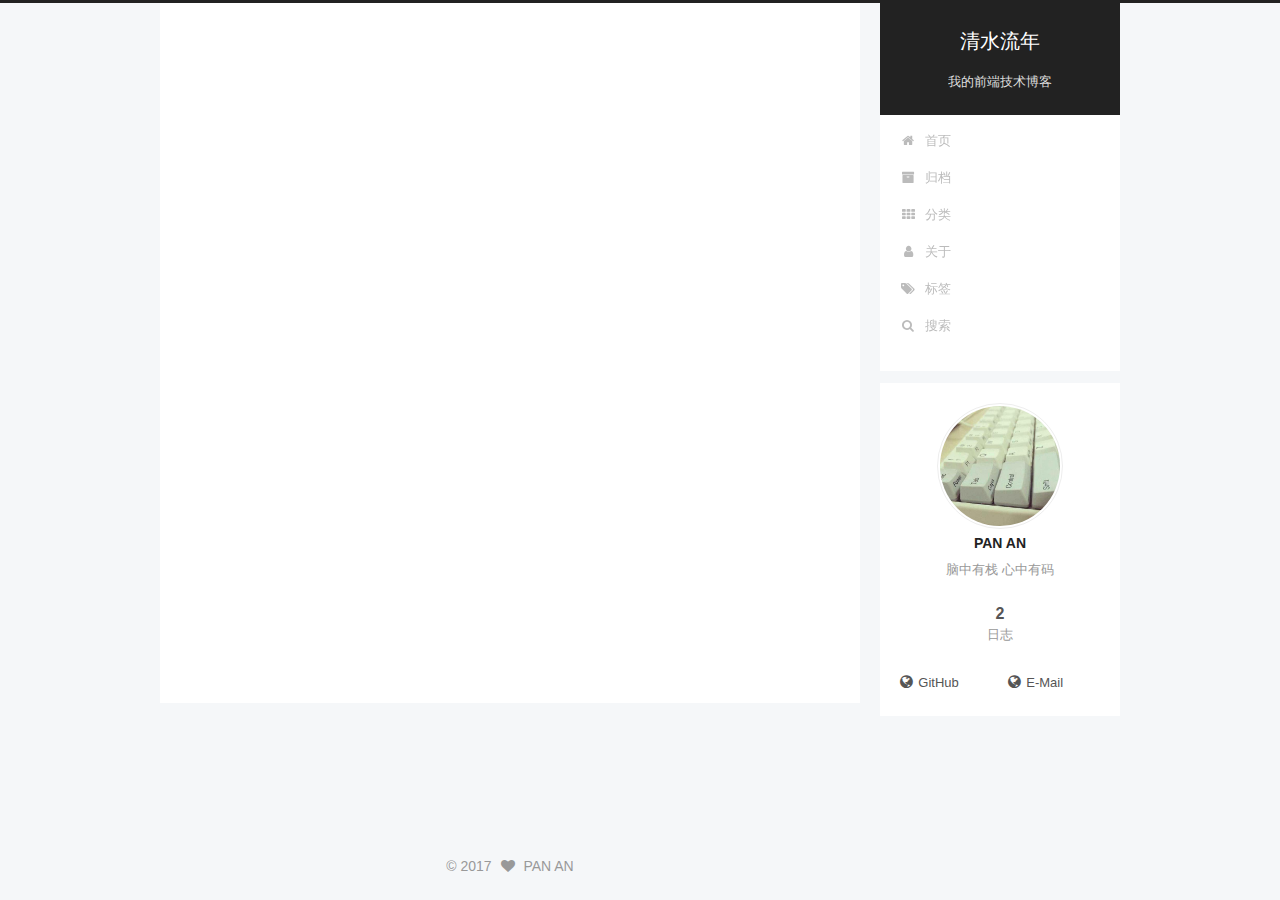
==== commit 6fa4988f: "blog" ====
--- a/about/index.html
+++ b/about/index.html
@@ -69,14 +69,17 @@
 
 
 
+<meta name="description" content="脑中有栈 心中有码">
 <meta property="og:type" content="website">
-<meta property="og:title" content="about">
+<meta property="og:title" content="关于我">
 <meta property="og:url" content="http://yoursite.com/about/index.html">
-<meta property="og:site_name" content="潘安">
+<meta property="og:site_name" content="清水流年">
+<meta property="og:description" content="脑中有栈 心中有码">
 <meta property="og:locale" content="zh-Hans">
-<meta property="og:updated_time" content="2017-09-18T08:29:21.414Z">
+<meta property="og:updated_time" content="2017-09-18T12:43:42.806Z">
 <meta name="twitter:card" content="summary">
-<meta name="twitter:title" content="about">
+<meta name="twitter:title" content="关于我">
+<meta name="twitter:description" content="脑中有栈 心中有码">
 
 
 
@@ -112,7 +115,7 @@
 
 
 
-  <title>about | 潘安</title>
+  <title>关于我 | 清水流年</title>
   
 
 
@@ -142,7 +145,7 @@
     <div class="custom-logo-site-title">
       <a href="/"  class="brand" rel="start">
         <span class="logo-line-before"><i></i></span>
-        <span class="site-title">潘安</span>
+        <span class="site-title">清水流年</span>
         <span class="logo-line-after"><i></i></span>
       </a>
     </div>
@@ -177,6 +180,26 @@
         </li>
       
         
+        <li class="menu-item menu-item-archives">
+          <a href="/archives/" rel="section">
+            
+              <i class="menu-item-icon fa fa-fw fa-archive"></i> <br />
+            
+            归档
+          </a>
+        </li>
+      
+        
+        <li class="menu-item menu-item-categories">
+          <a href="/categories/" rel="section">
+            
+              <i class="menu-item-icon fa fa-fw fa-th"></i> <br />
+            
+            分类
+          </a>
+        </li>
+      
+        
         <li class="menu-item menu-item-about">
           <a href="/about/" rel="section">
             
@@ -196,31 +219,45 @@
           </a>
         </li>
       
-        
-        <li class="menu-item menu-item-categories">
-          <a href="/categories/" rel="section">
-            
-              <i class="menu-item-icon fa fa-fw fa-th"></i> <br />
-            
-            分类
+
+      
+        <li class="menu-item menu-item-search">
+          
+            <a href="javascript:;" class="popup-trigger">
+          
+            
+              <i class="menu-item-icon fa fa-search fa-fw"></i> <br />
+            
+            搜索
           </a>
         </li>
       
-        
-        <li class="menu-item menu-item-archives">
-          <a href="/archives/" rel="section">
-            
-              <i class="menu-item-icon fa fa-fw fa-archive"></i> <br />
-            
-            归档
-          </a>
-        </li>
-      
-
-      
     </ul>
   
 
+  
+    <div class="site-search">
+      
+  <div class="popup search-popup local-search-popup">
+  <div class="local-search-header clearfix">
+    <span class="search-icon">
+      <i class="fa fa-search"></i>
+    </span>
+    <span class="popup-btn-close">
+      <i class="fa fa-times-circle"></i>
+    </span>
+    <div class="local-search-input-wrapper">
+      <input autocomplete="off"
+             placeholder="搜索..." spellcheck="false"
+             type="text" id="local-search-input">
+    </div>
+  </div>
+  <div id="local-search-result"></div>
+</div>
+
+
+
+    </div>
   
 </nav>
 
@@ -242,7 +279,7 @@
     <div class="post-block page">
       <header class="post-header">
 
-	<h1 class="post-title" itemprop="name headline">about</h1>
+	<h1 class="post-title" itemprop="name headline">关于我</h1>
 
 
 
@@ -273,6 +310,13 @@
 
           
   <div class="comments" id="comments">
+    
+      <div id="disqus_thread">
+        <noscript>
+          Please enable JavaScript to view the
+          <a href="https://disqus.com/?ref_noscript">comments powered by Disqus.</a>
+        </noscript>
+      </div>
     
   </div>
 
@@ -300,8 +344,12 @@
       <section class="site-overview sidebar-panel sidebar-panel-active">
         <div class="site-author motion-element" itemprop="author" itemscope itemtype="http://schema.org/Person">
           
-            <p class="site-author-name" itemprop="name">John Doe</p>
-            <p class="site-description motion-element" itemprop="description"></p>
+            <img class="site-author-image" itemprop="image"
+              src="/images/avatar.jpg"
+              alt="PAN AN" />
+          
+            <p class="site-author-name" itemprop="name">PAN AN</p>
+            <p class="site-description motion-element" itemprop="description">脑中有栈 心中有码</p>
         </div>
 
         <nav class="site-state motion-element">
@@ -326,6 +374,20 @@
         
 
         <div class="links-of-author motion-element">
+          
+            
+              <span class="links-of-author-item">
+                <a href="https://github.com/panandev" target="_blank" title="GitHub">
+                  
+                    <i class="fa fa-fw fa-globe"></i>GitHub</a>
+              </span>
+            
+              <span class="links-of-author-item">
+                <a href="mailto:553061769@qq.com" target="_blank" title="E-Mail">
+                  
+                    <i class="fa fa-fw fa-globe"></i>E-Mail</a>
+              </span>
+            
           
         </div>
 
@@ -361,17 +423,11 @@
   <span class="with-love">
     <i class="fa fa-heart"></i>
   </span>
-  <span class="author" itemprop="copyrightHolder">John Doe</span>
+  <span class="author" itemprop="copyrightHolder">PAN AN</span>
 
   
 </div>
 
-
-  <div class="powered-by">由 <a class="theme-link" href="https://hexo.io">Hexo</a> 强力驱动</div>
-
-  <span class="post-meta-divider">|</span>
-
-  <div class="theme-info">主题 &mdash; <a class="theme-link" href="https://github.com/iissnan/hexo-theme-next">NexT.Pisces</a> v5.1.2</div>
 
 
         
@@ -480,6 +536,26 @@
 
   
 
+    
+      <script id="dsq-count-scr" src="https://.disqus.com/count.js" async></script>
+    
+
+    
+      <script type="text/javascript">
+        var disqus_config = function () {
+          this.page.url = 'http://yoursite.com/about/index.html';
+          this.page.identifier = 'about/index.html';
+          this.page.title = '关于我';
+        };
+        var d = document, s = d.createElement('script');
+        s.src = 'https://.disqus.com/embed.js';
+        s.setAttribute('data-timestamp', '' + +new Date());
+        (d.head || d.body).appendChild(s);
+      </script>
+    
+
+  
+
 
 
 
@@ -505,6 +581,323 @@
 
 
   
+
+  <script type="text/javascript">
+    // Popup Window;
+    var isfetched = false;
+    var isXml = true;
+    // Search DB path;
+    var search_path = "search.xml";
+    if (search_path.length === 0) {
+      search_path = "search.xml";
+    } else if (/json$/i.test(search_path)) {
+      isXml = false;
+    }
+    var path = "/" + search_path;
+    // monitor main search box;
+
+    var onPopupClose = function (e) {
+      $('.popup').hide();
+      $('#local-search-input').val('');
+      $('.search-result-list').remove();
+      $('#no-result').remove();
+      $(".local-search-pop-overlay").remove();
+      $('body').css('overflow', '');
+    }
+
+    function proceedsearch() {
+      $("body")
+        .append('<div class="search-popup-overlay local-search-pop-overlay"></div>')
+        .css('overflow', 'hidden');
+      $('.search-popup-overlay').click(onPopupClose);
+      $('.popup').toggle();
+      var $localSearchInput = $('#local-search-input');
+      $localSearchInput.attr("autocapitalize", "none");
+      $localSearchInput.attr("autocorrect", "off");
+      $localSearchInput.focus();
+    }
+
+    // search function;
+    var searchFunc = function(path, search_id, content_id) {
+      'use strict';
+
+      // start loading animation
+      $("body")
+        .append('<div class="search-popup-overlay local-search-pop-overlay">' +
+          '<div id="search-loading-icon">' +
+          '<i class="fa fa-spinner fa-pulse fa-5x fa-fw"></i>' +
+          '</div>' +
+          '</div>')
+        .css('overflow', 'hidden');
+      $("#search-loading-icon").css('margin', '20% auto 0 auto').css('text-align', 'center');
+
+      $.ajax({
+        url: path,
+        dataType: isXml ? "xml" : "json",
+        async: true,
+        success: function(res) {
+          // get the contents from search data
+          isfetched = true;
+          $('.popup').detach().appendTo('.header-inner');
+          var datas = isXml ? $("entry", res).map(function() {
+            return {
+              title: $("title", this).text(),
+              content: $("content",this).text(),
+              url: $("url" , this).text()
+            };
+          }).get() : res;
+          var input = document.getElementById(search_id);
+          var resultContent = document.getElementById(content_id);
+          var inputEventFunction = function() {
+            var searchText = input.value.trim().toLowerCase();
+            var keywords = searchText.split(/[\s\-]+/);
+            if (keywords.length > 1) {
+              keywords.push(searchText);
+            }
+            var resultItems = [];
+            if (searchText.length > 0) {
+              // perform local searching
+              datas.forEach(function(data) {
+                var isMatch = false;
+                var hitCount = 0;
+                var searchTextCount = 0;
+                var title = data.title.trim();
+                var titleInLowerCase = title.toLowerCase();
+                var content = data.content.trim().replace(/<[^>]+>/g,"");
+                var contentInLowerCase = content.toLowerCase();
+                var articleUrl = decodeURIComponent(data.url);
+                var indexOfTitle = [];
+                var indexOfContent = [];
+                // only match articles with not empty titles
+                if(title != '') {
+                  keywords.forEach(function(keyword) {
+                    function getIndexByWord(word, text, caseSensitive) {
+                      var wordLen = word.length;
+                      if (wordLen === 0) {
+                        return [];
+                      }
+                      var startPosition = 0, position = [], index = [];
+                      if (!caseSensitive) {
+                        text = text.toLowerCase();
+                        word = word.toLowerCase();
+                      }
+                      while ((position = text.indexOf(word, startPosition)) > -1) {
+                        index.push({position: position, word: word});
+                        startPosition = position + wordLen;
+                      }
+                      return index;
+                    }
+
+                    indexOfTitle = indexOfTitle.concat(getIndexByWord(keyword, titleInLowerCase, false));
+                    indexOfContent = indexOfContent.concat(getIndexByWord(keyword, contentInLowerCase, false));
+                  });
+                  if (indexOfTitle.length > 0 || indexOfContent.length > 0) {
+                    isMatch = true;
+                    hitCount = indexOfTitle.length + indexOfContent.length;
+                  }
+                }
+
+                // show search results
+
+                if (isMatch) {
+                  // sort index by position of keyword
+
+                  [indexOfTitle, indexOfContent].forEach(function (index) {
+                    index.sort(function (itemLeft, itemRight) {
+                      if (itemRight.position !== itemLeft.position) {
+                        return itemRight.position - itemLeft.position;
+                      } else {
+                        return itemLeft.word.length - itemRight.word.length;
+                      }
+                    });
+                  });
+
+                  // merge hits into slices
+
+                  function mergeIntoSlice(text, start, end, index) {
+                    var item = index[index.length - 1];
+                    var position = item.position;
+                    var word = item.word;
+                    var hits = [];
+                    var searchTextCountInSlice = 0;
+                    while (position + word.length <= end && index.length != 0) {
+                      if (word === searchText) {
+                        searchTextCountInSlice++;
+                      }
+                      hits.push({position: position, length: word.length});
+                      var wordEnd = position + word.length;
+
+                      // move to next position of hit
+
+                      index.pop();
+                      while (index.length != 0) {
+                        item = index[index.length - 1];
+                        position = item.position;
+                        word = item.word;
+                        if (wordEnd > position) {
+                          index.pop();
+                        } else {
+                          break;
+                        }
+                      }
+                    }
+                    searchTextCount += searchTextCountInSlice;
+                    return {
+                      hits: hits,
+                      start: start,
+                      end: end,
+                      searchTextCount: searchTextCountInSlice
+                    };
+                  }
+
+                  var slicesOfTitle = [];
+                  if (indexOfTitle.length != 0) {
+                    slicesOfTitle.push(mergeIntoSlice(title, 0, title.length, indexOfTitle));
+                  }
+
+                  var slicesOfContent = [];
+                  while (indexOfContent.length != 0) {
+                    var item = indexOfContent[indexOfContent.length - 1];
+                    var position = item.position;
+                    var word = item.word;
+                    // cut out 100 characters
+                    var start = position - 20;
+                    var end = position + 80;
+                    if(start < 0){
+                      start = 0;
+                    }
+                    if (end < position + word.length) {
+                      end = position + word.length;
+                    }
+                    if(end > content.length){
+                      end = content.length;
+                    }
+                    slicesOfContent.push(mergeIntoSlice(content, start, end, indexOfContent));
+                  }
+
+                  // sort slices in content by search text's count and hits' count
+
+                  slicesOfContent.sort(function (sliceLeft, sliceRight) {
+                    if (sliceLeft.searchTextCount !== sliceRight.searchTextCount) {
+                      return sliceRight.searchTextCount - sliceLeft.searchTextCount;
+                    } else if (sliceLeft.hits.length !== sliceRight.hits.length) {
+                      return sliceRight.hits.length - sliceLeft.hits.length;
+                    } else {
+                      return sliceLeft.start - sliceRight.start;
+                    }
+                  });
+
+                  // select top N slices in content
+
+                  var upperBound = parseInt('1');
+                  if (upperBound >= 0) {
+                    slicesOfContent = slicesOfContent.slice(0, upperBound);
+                  }
+
+                  // highlight title and content
+
+                  function highlightKeyword(text, slice) {
+                    var result = '';
+                    var prevEnd = slice.start;
+                    slice.hits.forEach(function (hit) {
+                      result += text.substring(prevEnd, hit.position);
+                      var end = hit.position + hit.length;
+                      result += '<b class="search-keyword">' + text.substring(hit.position, end) + '</b>';
+                      prevEnd = end;
+                    });
+                    result += text.substring(prevEnd, slice.end);
+                    return result;
+                  }
+
+                  var resultItem = '';
+
+                  if (slicesOfTitle.length != 0) {
+                    resultItem += "<li><a href='" + articleUrl + "' class='search-result-title'>" + highlightKeyword(title, slicesOfTitle[0]) + "</a>";
+                  } else {
+                    resultItem += "<li><a href='" + articleUrl + "' class='search-result-title'>" + title + "</a>";
+                  }
+
+                  slicesOfContent.forEach(function (slice) {
+                    resultItem += "<a href='" + articleUrl + "'>" +
+                      "<p class=\"search-result\">" + highlightKeyword(content, slice) +
+                      "...</p>" + "</a>";
+                  });
+
+                  resultItem += "</li>";
+                  resultItems.push({
+                    item: resultItem,
+                    searchTextCount: searchTextCount,
+                    hitCount: hitCount,
+                    id: resultItems.length
+                  });
+                }
+              })
+            };
+            if (keywords.length === 1 && keywords[0] === "") {
+              resultContent.innerHTML = '<div id="no-result"><i class="fa fa-search fa-5x" /></div>'
+            } else if (resultItems.length === 0) {
+              resultContent.innerHTML = '<div id="no-result"><i class="fa fa-frown-o fa-5x" /></div>'
+            } else {
+              resultItems.sort(function (resultLeft, resultRight) {
+                if (resultLeft.searchTextCount !== resultRight.searchTextCount) {
+                  return resultRight.searchTextCount - resultLeft.searchTextCount;
+                } else if (resultLeft.hitCount !== resultRight.hitCount) {
+                  return resultRight.hitCount - resultLeft.hitCount;
+                } else {
+                  return resultRight.id - resultLeft.id;
+                }
+              });
+              var searchResultList = '<ul class=\"search-result-list\">';
+              resultItems.forEach(function (result) {
+                searchResultList += result.item;
+              })
+              searchResultList += "</ul>";
+              resultContent.innerHTML = searchResultList;
+            }
+          }
+
+          if ('auto' === 'auto') {
+            input.addEventListener('input', inputEventFunction);
+          } else {
+            $('.search-icon').click(inputEventFunction);
+            input.addEventListener('keypress', function (event) {
+              if (event.keyCode === 13) {
+                inputEventFunction();
+              }
+            });
+          }
+
+          // remove loading animation
+          $(".local-search-pop-overlay").remove();
+          $('body').css('overflow', '');
+
+          proceedsearch();
+        }
+      });
+    }
+
+    // handle and trigger popup window;
+    $('.popup-trigger').click(function(e) {
+      e.stopPropagation();
+      if (isfetched === false) {
+        searchFunc(path, 'local-search-input', 'local-search-result');
+      } else {
+        proceedsearch();
+      };
+    });
+
+    $('.popup-btn-close').click(onPopupClose);
+    $('.popup').click(function(e){
+      e.stopPropagation();
+    });
+    $(document).on('keyup', function (event) {
+      var shouldDismissSearchPopup = event.which === 27 &&
+        $('.search-popup').is(':visible');
+      if (shouldDismissSearchPopup) {
+        onPopupClose();
+      }
+    });
+  </script>
 
 
 
--- a/css/main.css
+++ b/css/main.css
@@ -487,8 +487,8 @@
   margin: 20px 0;
   padding: 0;
   font-size: 13px;
-  color: #4d4d4c;
-  background: #f7f7f7;
+  color: #c5c8c6;
+  background: #1d1f21;
   line-height: 1.6;
 }
 pre,
@@ -505,7 +505,7 @@
 }
 pre code {
   padding: 0;
-  color: #4d4d4c;
+  color: #c5c8c6;
   background: none;
   text-shadow: none;
 }
@@ -528,7 +528,7 @@
 }
 .highlight figcaption {
   font-size: 1em;
-  color: #4d4d4c;
+  color: #c5c8c6;
   line-height: 1em;
   margin-bottom: 1em;
 }
@@ -542,23 +542,23 @@
 }
 .highlight figcaption a {
   float: right;
-  color: #4d4d4c;
+  color: #c5c8c6;
 }
 .highlight figcaption a:hover {
-  border-bottom-color: #4d4d4c;
+  border-bottom-color: #c5c8c6;
 }
 .highlight .gutter pre {
   padding-left: 10px;
   padding-right: 10px;
-  color: #869194;
+  color: #888f96;
   text-align: right;
-  background-color: #eff2f3;
+  background-color: #000;
 }
 .highlight .code pre {
   width: 100%;
   padding-left: 10px;
   padding-right: 10px;
-  background-color: #f7f7f7;
+  background-color: #1d1f21;
 }
 .highlight .line {
   height: 20px;
@@ -576,16 +576,16 @@
   border: none;
 }
 pre .deletion {
-  background: #fdd;
+  background: #008000;
 }
 pre .addition {
-  background: #dfd;
+  background: #800000;
 }
 pre .meta {
-  color: #8959a8;
+  color: #b294bb;
 }
 pre .comment {
-  color: #8e908c;
+  color: #969896;
 }
 pre .variable,
 pre .attribute,
@@ -599,7 +599,7 @@
 pre .css .id,
 pre .css .class,
 pre .css .pseudo {
-  color: #c82829;
+  color: #c66;
 }
 pre .number,
 pre .preprocessor,
@@ -608,7 +608,7 @@
 pre .params,
 pre .constant,
 pre .command {
-  color: #f5871f;
+  color: #de935f;
 }
 pre .ruby .class .title,
 pre .css .rules .attribute,
@@ -621,11 +621,11 @@
 pre .special,
 pre .number,
 pre .formula {
-  color: #718c00;
+  color: #b5bd68;
 }
 pre .title,
 pre .css .hexcolor {
-  color: #3e999f;
+  color: #8abeb7;
 }
 pre .function,
 pre .python .decorator,
@@ -635,11 +635,11 @@
 pre .perl .sub,
 pre .javascript .title,
 pre .coffeescript .title {
-  color: #4271ae;
+  color: #81a2be;
 }
 pre .keyword,
 pre .javascript .function {
-  color: #8959a8;
+  color: #b294bb;
 }
 .full-image.full-image.full-image {
   border: none;
@@ -1738,6 +1738,7 @@
   max-width: 120px;
   height: auto;
   border: 1px solid #eee;
+  border-radius: 50%;
 }
 .site-author-name {
   margin: 0;
@@ -1819,7 +1820,7 @@
   width: 4px;
   height: 4px;
   border-radius: 50%;
-  background: #ffff85;
+  background: #9eff99;
 }
 .links-of-blogroll {
   font-size: 13px;
@@ -2805,7 +2806,7 @@
 }
 .menu .menu-item a:hover,
 .menu-item-active a {
-  background: #f9f9f9;
+  background: rgba(255,255,255,.5);
   border-bottom-color: #fff;
 }
 .menu .menu-item br {
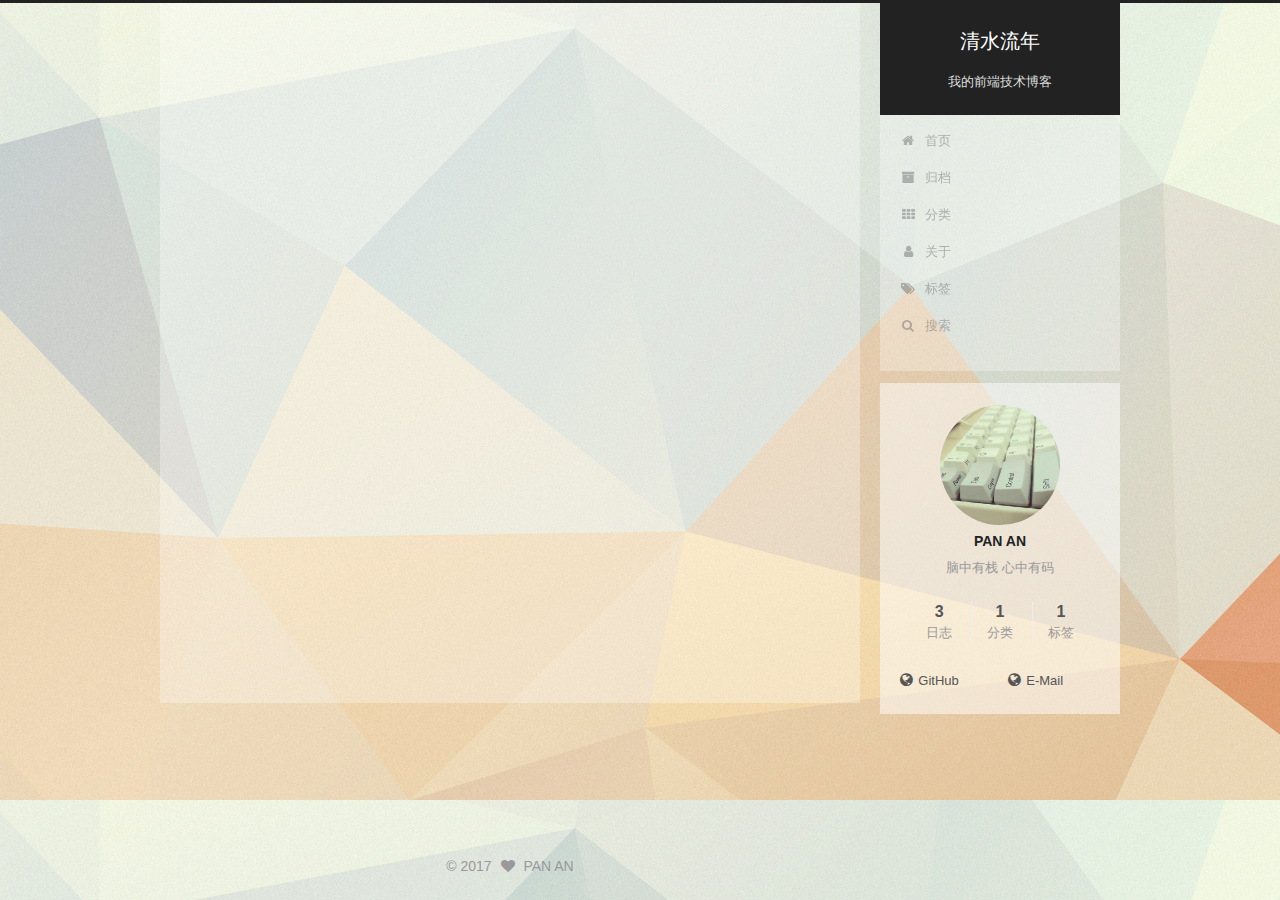
==== commit bcf1dcc7: "blog" ====
--- a/about/index.html
+++ b/about/index.html
@@ -359,14 +359,32 @@
             
               <a href="/archives/">
             
-                <span class="site-state-item-count">2</span>
+                <span class="site-state-item-count">3</span>
                 <span class="site-state-item-name">日志</span>
               </a>
             </div>
           
 
           
-
+            
+            
+            <div class="site-state-item site-state-categories">
+              
+                <span class="site-state-item-count">1</span>
+                <span class="site-state-item-name">分类</span>
+              
+            </div>
+          
+
+          
+            
+            
+            <div class="site-state-item site-state-tags">
+              <a href="/tags/index.html">
+                <span class="site-state-item-count">1</span>
+                <span class="site-state-item-name">标签</span>
+              </a>
+            </div>
           
 
         </nav>
--- a/css/main.css
+++ b/css/main.css
@@ -1737,7 +1737,7 @@
   padding: 2px;
   max-width: 120px;
   height: auto;
-  border: 1px solid #eee;
+  border: 0px solid #eee;
   border-radius: 50%;
 }
 .site-author-name {
@@ -1820,7 +1820,7 @@
   width: 4px;
   height: 4px;
   border-radius: 50%;
-  background: #9eff99;
+  background: #6ca1da;
 }
 .links-of-blogroll {
   font-size: 13px;
@@ -2806,7 +2806,7 @@
 }
 .menu .menu-item a:hover,
 .menu-item-active a {
-  background: rgba(255,255,255,.5);
+  background: #f9f9f9;
   border-bottom-color: #fff;
 }
 .menu .menu-item br {
@@ -2981,3 +2981,31 @@
     text-align: justify;
   }
 }
+body {
+  background: url("/images/homeback.png");
+}
+.content-wrap {
+  background: rgba(255,255,255,0.3);
+}
+.header-inner {
+  background: rgba(255,255,255,0.3);
+}
+.sidebar,
+.sidebar-inner {
+  background: rgba(255,255,255,0.3);
+}
+.menu .menu-item a:hover,
+.menu-item-active a {
+  background: rgba(255,255,255,0.5);
+  border-bottom-color: #fff;
+}
+.post-button {
+  margin-top: 30px;
+  background: transparent;
+}
+.post-button .btn {
+  background: transparent;
+}
+.posts-expand .post-meta {
+  margin-bottom: 30px;
+}
